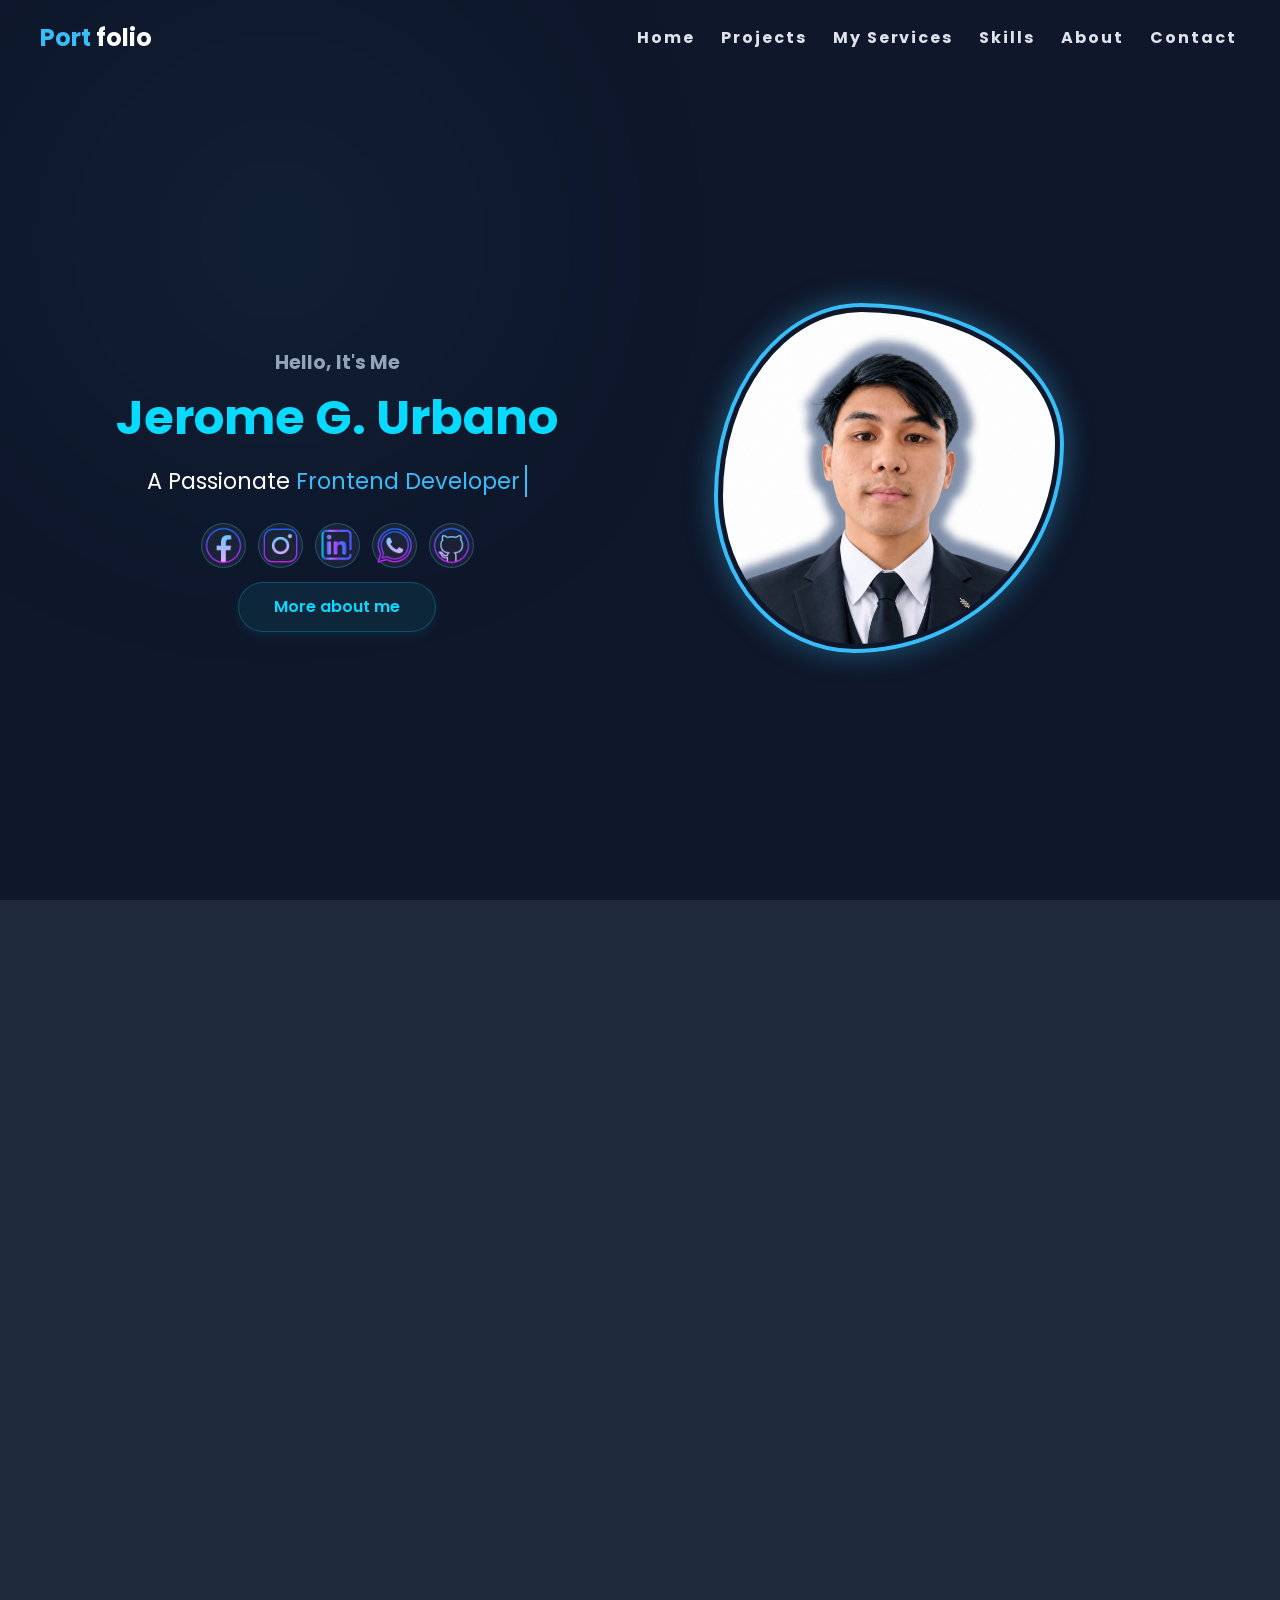
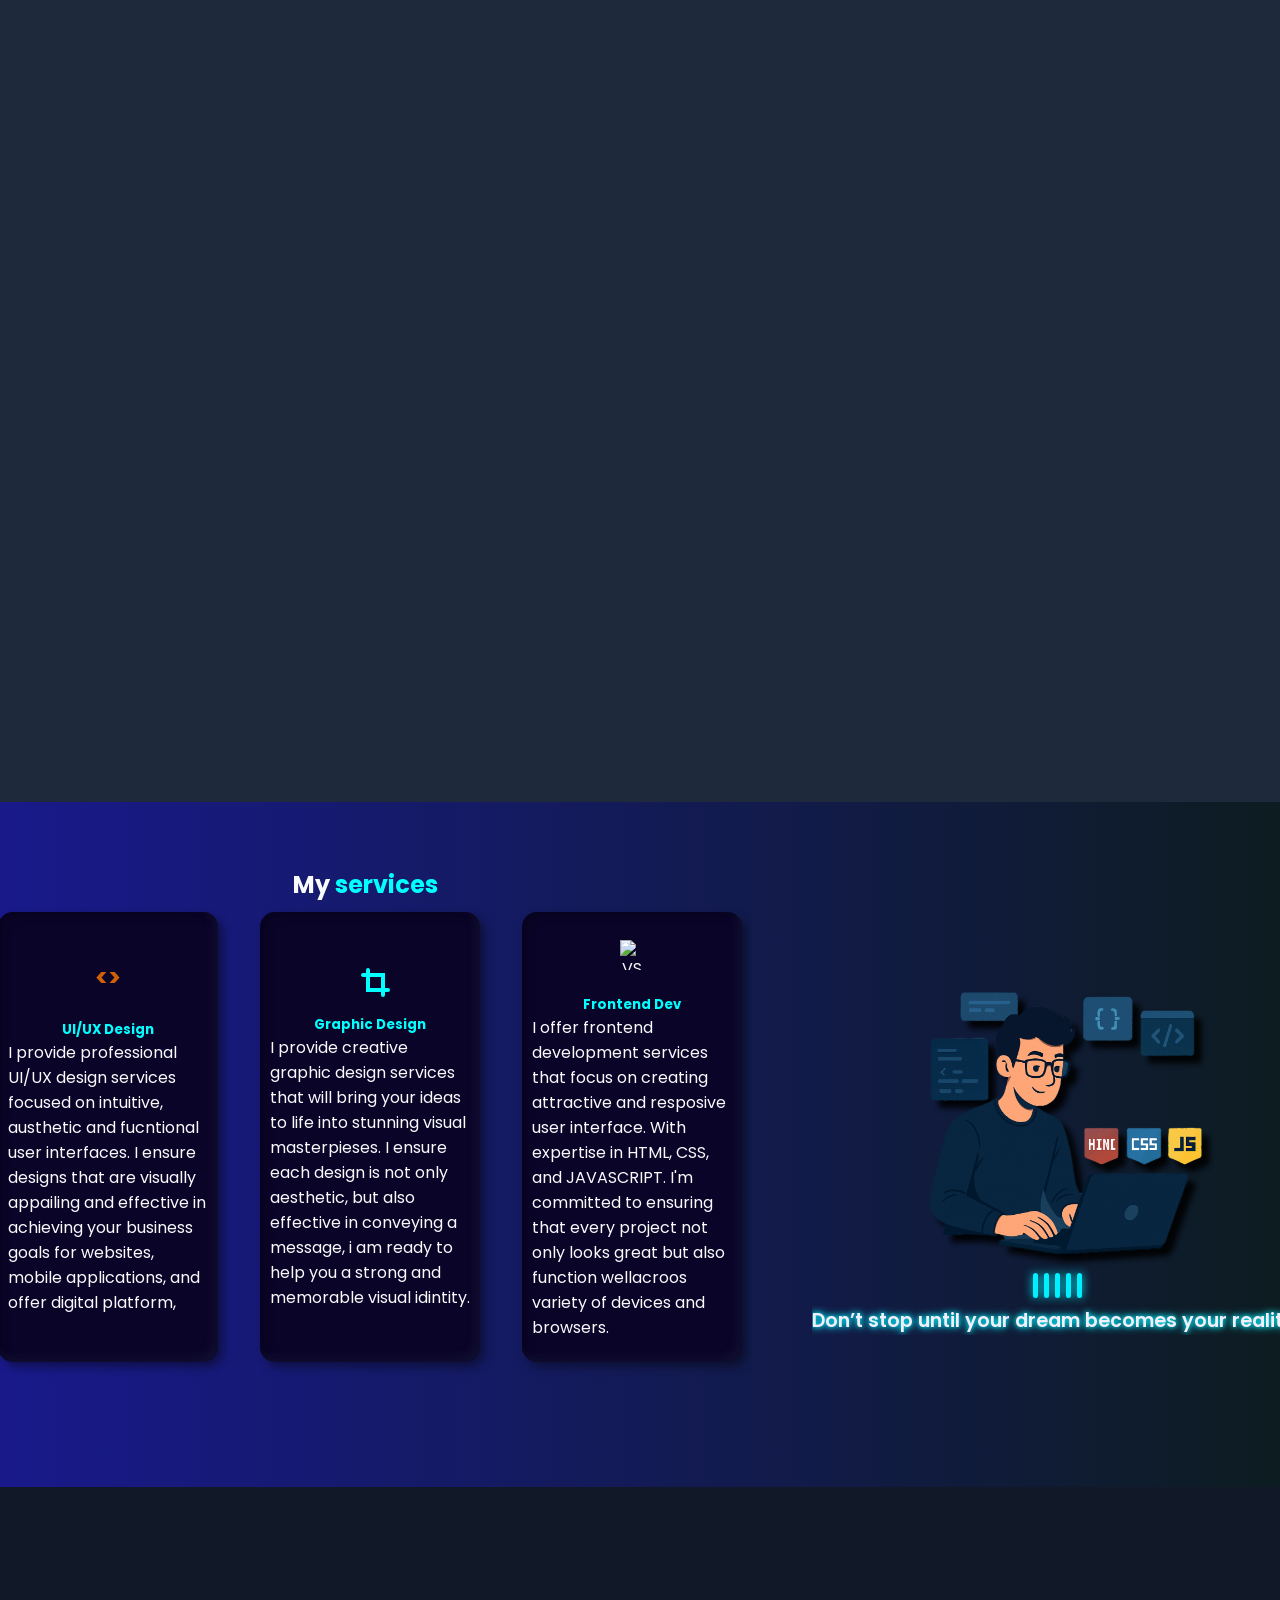
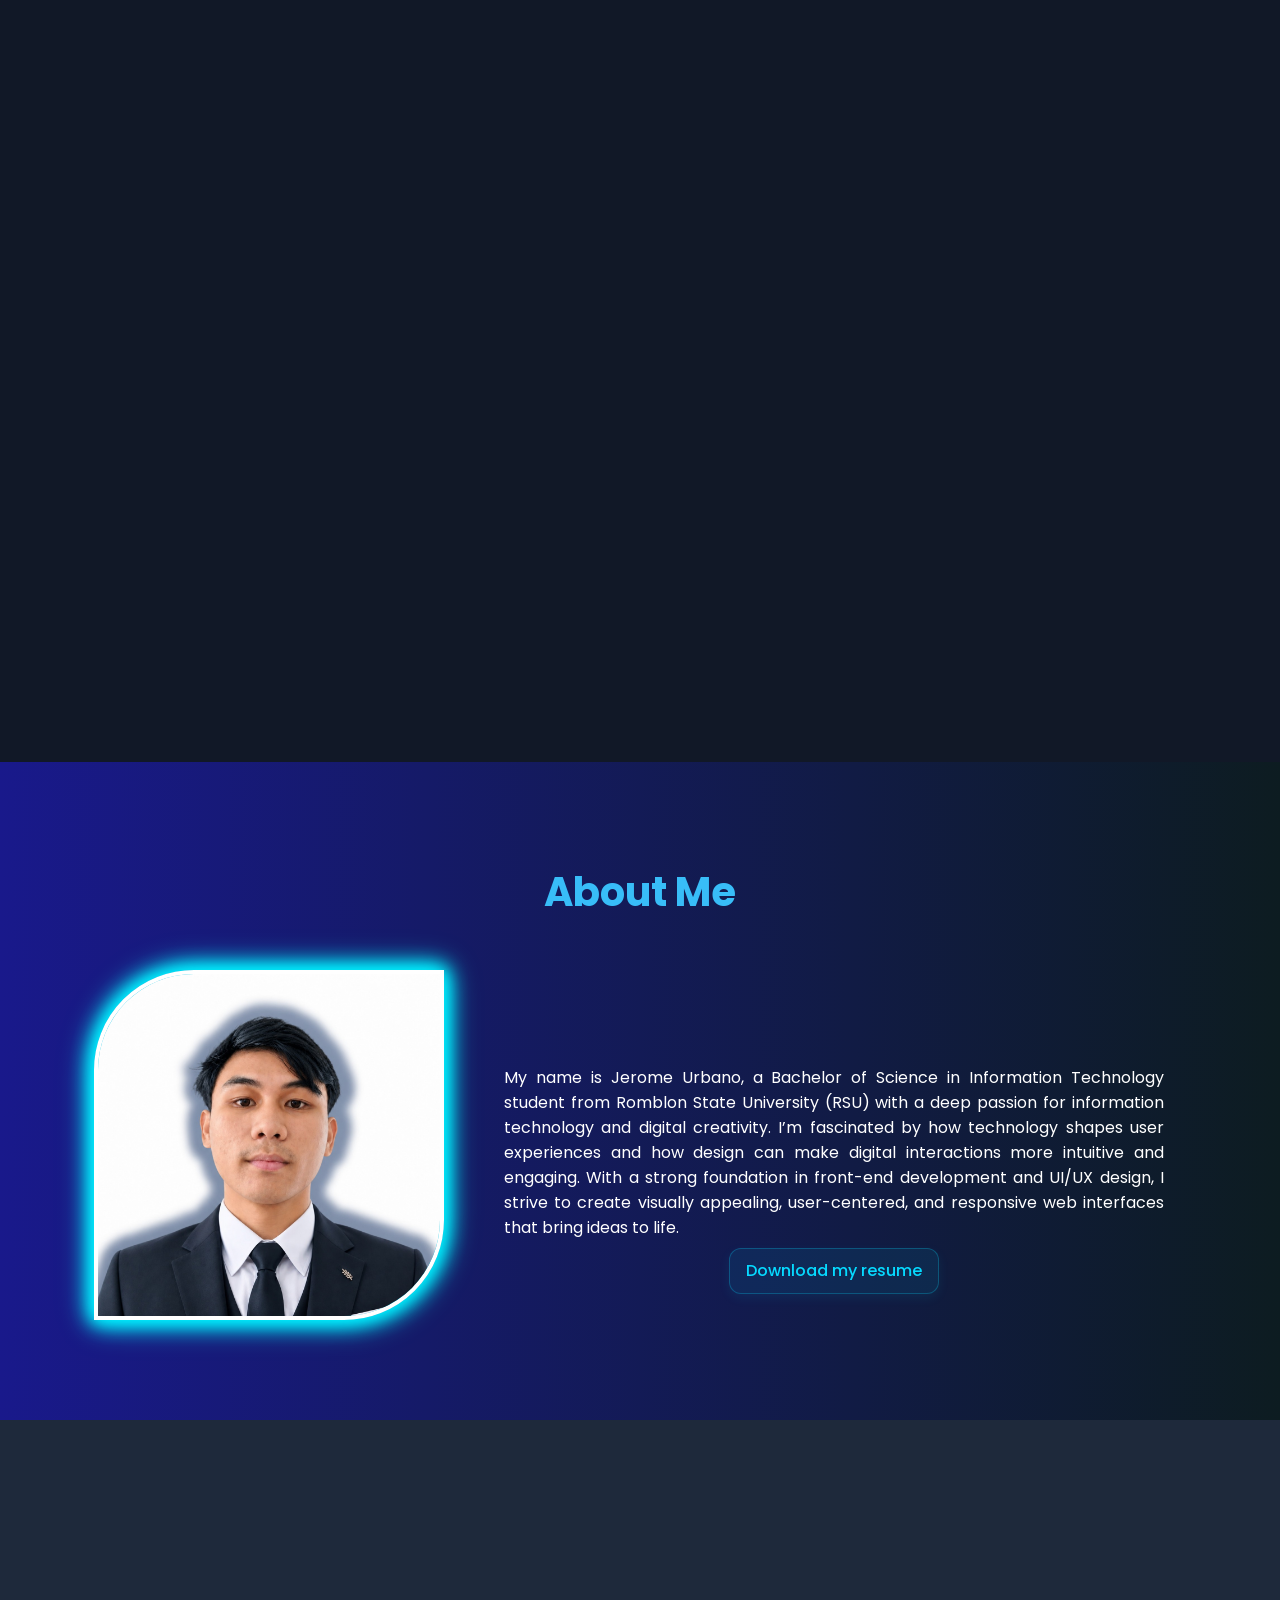
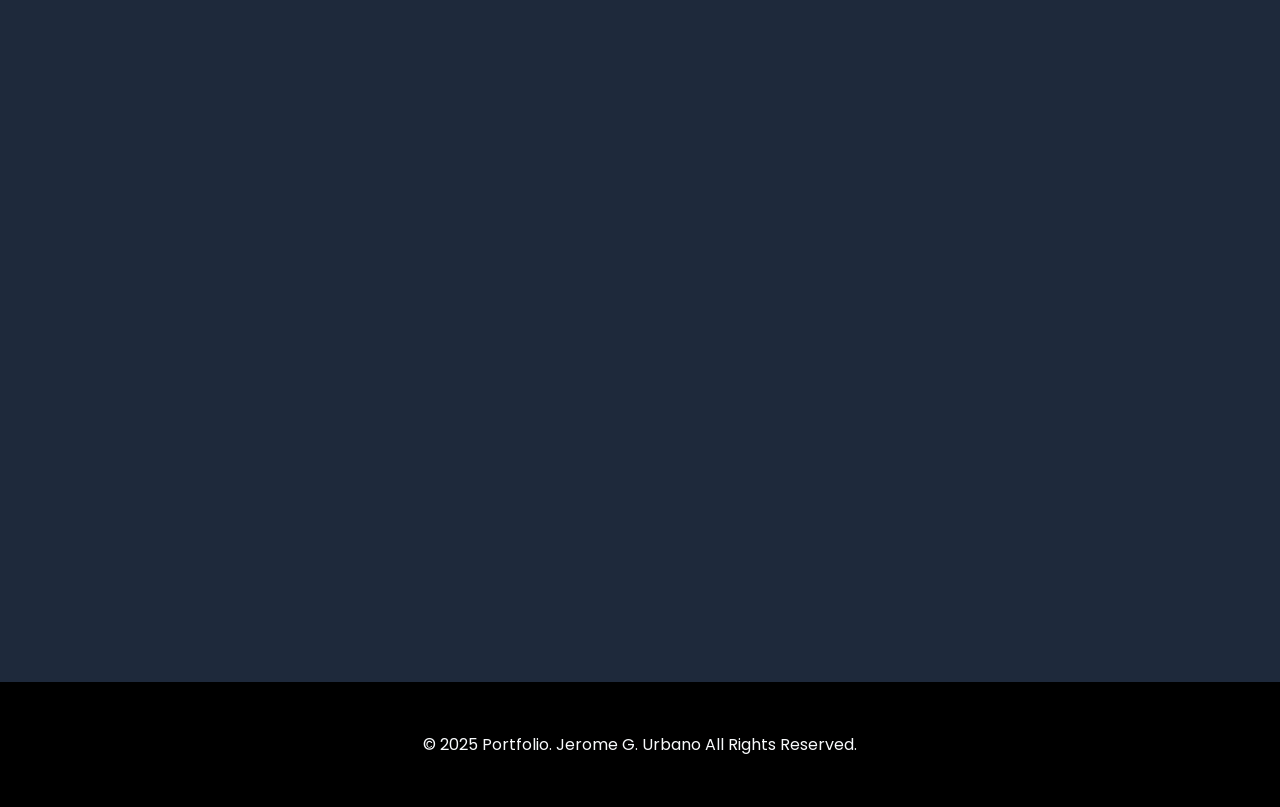
==== index.html @ 698ea6d6 "Initial commit" ====
<!DOCTYPE html>
<html lang="en">
    <head>
        <meta charset="UTF-8">
        <meta name="viewport" content="width=device-width, initial-scale=1.0">
        <meta name="description" content="Jerome's portfolio showcasing projects, skills, and professional work in modern IT and web development.">
        <meta name="title" content="Jerome's Portfolio | Modern IT & Web Development Projects">
        <title>Jerome's Portfolio</title>
        <link rel="icon" type="image/x-icon" href="asset/1.png">
        <link rel="stylesheet" href="https://cdnjs.cloudflare.com/ajax/libs/font-awesome/6.4.0/css/all.min.css">
        <!-- Google Fonts -->
         <script src="https://cdn.jsdelivr.net/npm/@emailjs/browser@4/dist/email.min.js"></script>
        <link href="https://fonts.googleapis.com/css2?family=Poppins:wght@300;400;600;700&display=swap" rel="stylesheet">
        <link rel="stylesheet" href="style.css">
    </head>
    <body>
        <canvas id="bgCanvas"></canvas>
        <header id="header">
            <div class="container">
                <nav>
                    <a href="#home" class="logo">Port
                        <span style="color:#fff;">folio</span>
                    </a>
                    <ul class="nav-links" id="nav-links">
                        <div class="hamburger1" onclick="toggleMenu()">
                            <img id="close" src="asset/undo.png" alt="mennu" width="30px" style="margin-left: 10px; filter: drop-shadow(3px 2px 1px rgb(31, 0, 165));">
                        </div>
                        <li class="navs">
                            <a href="#home" onclick="closeMenu()">Home</a>
                        </li>
                        <li class="navs">
                            <a href="#projects" onclick="closeMenu()">Projects</a>
                        </li>
                        <li class="navs">
                            <a href="#services" onclick="closeMenu()">My Services</a>
                        </li>
                        <li class="navs">
                            <a href="#skills" onclick="closeMenu()">Skills</a>
                        </li>
                        <li class="navs">
                            <a href="#about" onclick="closeMenu()">About</a>
                        </li>
                        <li class="navs">
                            <a href="#contact" onclick="closeMenu()">Contact</a>
                        </li>
                    </ul>
                    <div class="hamburger" onclick="toggleMenu()">
                        <img src="asset/mnu.png" alt="mennu">
                    </div>
                </nav>
            </div>
        </header>
        <!-- Hero Section (Home) -->
        <section id="home">
            <div class="container hero-container">
                <!-- Profile Image visible right away -->
                <div class="hero-content">
                    <img src="asset/1.jpg" alt="" class="picture">
                    <h3>Hello, It's Me</h3>
                    <h1 class="name">Jerome G. Urbano</h1>
                    <h2>A Passionate
                        <span id="typing-text">Frontend Developer</span>
                    </h2>
                    <div class="social-icons">
                        <a href="https://www.facebook.com/share/1AsWhgcpfT/">
                            <img src="asset/fb.png" alt="Facebook">
                        </a>
                        <a href="https://www.instagram.com/jergo.urbano?igsh=YzljYTk1ODg3Zg==">
                            <img src="asset/in.png" alt="Instagram">
                        </a>
                        <a href="https://www.linkedin.com/in/jerome-urbano-4baa51436" target="_blank">
                            <img src="asset/linkedin.png" alt="LinkedIn">
                        </a>
                        <a href="https://wa.me/1234567890">
                            <img src="asset/wat.png" alt="WhatsApp">
                        </a>
                        <a href="https://github.com/jergo1233" target="_blank">
                            <img src="asset/github.png" alt="GitHub">
                        </a>
                    </div>
                    <a href="myinfo.html" target="_blank" class="btn">More about me</a>
                </div>
            </div>
            <div class="container hero-container">
                <img src="asset\1.jpg" alt="My Profile" class="hero-profile-img">
            </div>
        </section>
        <!-- Projects Section -->
        <section id="projects">
            <div class="container reveal">
                <h2 class="section-title">Projects</h2>
                <div class="projects-wrapper">
                   
                    <div class="project-card">
                        <a href="index.html">
                            <img src="asset/portfolio.png" alt="Proj" class="project-img">
                        </a>
                        <div class="project-info">
                            <h3>My Portfolio</h3>
                            <p class="project-desc">Dashboard displaying real-time AI usage statistics.
                                <span class="github-tooltip">
                                    <a href="https://github.com/jergo1233/Jerome-Portfolio" target="_blank" rel="noopener noreferrer">GitHub</a>
                                    </span>
                            </p>
                        </div>
                    </div>
                    <div class="project-card">
                        <a href="https://github.com/jergo1233/Vehicle-registration" target="_blank" title="Standalone System">
                            <img src="asset/adminPage1.png" alt="Proj" class="project-img">
                        </a>
                            <div class="project-info">
                                <h3>Vehicle Registration Record Management System</h3>
                                <p class="project-desc">Dashboard displaying real-time AI usage statistics.
                                    <span class="github-tooltip">
                                    <a href="https://github.com/jergo1233/Vehicle-registration" target="_blank" rel="noopener noreferrer">GitHub</a>
                                    </span>
                                </p>
                            </div>
                    </div>
                   
                    <div class="project-card">
                        <a href="https://randghiefurniture.kesug.com/" target="_blank">
                            <img src="asset/ginsfurniturexcf.png" alt="Proj" class="project-img">
                        </a>
                        <div class="project-info">
                            <h3>R and GHIE Furniture Website</h3>
                            <p class="project-desc">Showcasing all product of G.U. Furniture in Odiongan, Romblon.
                                <span class="github-tooltip">
                                    <a href="https://github.com/jergo1233/GinsFurnitures" target="_blank" rel="noopener noreferrer">GitHub</a>
                                    </span>
                            </p>
                        </div>
                    </div>
                </div>
            </div>
        </section>
        <section id="threeD">
            <div class="container reveal">
                <h2 class="section-title">Personal
                    <span style="color:orange;">3D</span> Modeling Projects
                </h2>
                <p id="textboring">I am a front-end developer focus on building responsive and user-friendly websites using HTML, CSS, and basic JAVASCRIPT. In addition to web development, i  also practice 3D modeling in
                    <span style="color: orange;">Blender</span> to strengthen my visual and creative skills. While my 3D projects are independent works, they demonstrate assets that can be adapted for digital and web use.
                </p>
                <div class="projects-wrapper">
                    <div class="project-card">
                        <a href="laptop.html" target="_blank">
                            <img src="asset/Toshiba Laptop.png" alt="Proj" class="project-img">
                            
                        </a>
                        <div class="project-info">
                                <h3>3D Dynabook</h3>
                                <p>I created and rendered a 3D model of a Dynabook laptop in Blender as a detailed product visualization.</p>
                            </div>
                    </div>
                    <div class="project-card">
                        <a href="tank.html" target="_blank">
                            <img src="asset/final tank.png" alt="Proj" class="project-img">
                        </a>
                        <div class="project-info">
                            <h3>M1 Abrams Blender 3D Model</h3>
                            <p>M1 Abrams 3D model created in Blender featuring detailed armor, realistic proportions, and a military-inspired design.</p>
                        </div>
                    </div>
                    <div class="project-card">
                        <a href="restaurant.html" target="_blank">
                            <img src="asset/pinays restaurant.png" alt="Proj" class="project-img">
                        </a>
                        <div class="project-info">
                            <h3>Pinays Restaurant</h3>
                            <p>3D Interior Restaurant Scene.</p>
                        </div>
                    </div>
                    <div class="project-card">
                        <a href="dreamHouse.html" target="_blank">
                            <img src="asset/final 1.png" alt="Proj" class="project-img">
                        </a>
                        <div class="project-info">
                            <h3>Modern Minimal 3D House Design</h3>
                            <p>A simple modern house created and rendered in Blender with a clean, minimal style.</p>
                        </div>
                    </div>
                    <div class="project-card">
                        <a href="twoStoryHouse.html" target="_blank">
                            <img src="asset/house 1.png" alt="Proj" class="project-img">
                        </a>
                        <div class="project-info">
                            <h3>Modern Two-Storey House Design</h3>
                            <p>A modern two-storey house model created and rendered in Blender with a clean architectural style.</p>
                        </div>
                    </div>
                </div>
            </div>
        </section>
        <section class="section-s" id="services">
            <div class="skill-container">
                <div class="skills-list">
                    <h2 class="skill-title"> My
                        <span style="color: aqua;">services</span>
                    </h2>
                    <div class="projectcons">
                        <div class="item2">
                            <h1 style="color:rgb(207, 96, 5)" align="center">&lt;&gt;</h1>
                            <div id="ui">
                                <br>
                                <h5 style="color:aqua">UI/UX Design</h5>
                                <p>I provide professional UI/UX design services focused on intuitive, austhetic and fucntional user interfaces. I ensure designs that are visually appailing and effective in achieving your business goals for websites, mobile applications, and offer digital platform,</p>
                            </div>
                        </div>
                        <div class="item2">
                            <div id="ui1" align="center">
                                <img
                                    src="data:image/svg+xml;utf8,
                      <svg xmlns='http://www.w3.org/2000/svg' viewBox='0 0 100 100' width='50' height='50'>
                        <g fill='none' stroke='%2300FFFF' stroke-width='8' stroke-linecap='round'>
                          <path d='M10,20 L50,20 L50,60'/>
                          <path d=' L50,80 L50,40'/>
                          <path d='M20,10 L20,50 L60,50'/>
                          <path d=' L80,50 L40,50'/>
                        </g>
                      </svg>"
                                    alt="Crop Icon Crossing"
                                    width="50"
                                    height="50"
                                >
                                <h5 style="color:aqua">Graphic Design</h5>
                                <p>I provide  creative graphic design services that will bring your ideas to life into stunning visual masterpieses. I ensure each design is not only aesthetic, but also effective in conveying a message, i am ready to help you  a strong and memorable visual idintity.</p>
                            </div>
                        </div>
                        <div class="item2">
                            <div id="ui2" align="center">
                                <br>
                                <img class="vs"
                                    src="https://upload.wikimedia.org/wikipedia/commons/9/9a/Visual_Studio_Code_1.35_icon.svg"
                                    alt="VS Code Icon"
                                    width="25"
                                    height="30"
                                >
                                <br>
                                <h5 style="color:aqua">Frontend Dev</h5>
                                <p>I offer frontend development services that focus on creating attractive and resposive user interface. With expertise in HTML, CSS, and JAVASCRIPT. I'm committed to ensuring that every project not only looks great but also function wellacroos variety of devices and browsers.</p>
                            </div>
                        </div>
                    </div>
                </div>
                <div class="skills-quote">
                    <img src="asset/hi.png" alt="Illustration" class="hi-image">
                    <div class="logo-container">
                        <div class="lines">
                            <div class="line"></div>
                            <div class="line"></div>
                            <div class="line"></div>
                            <div class="line"></div>
                            <div class="line"></div>
                        </div>
                        <div class="logo-text">Don’t stop until your dream becomes your reality.</div>
                    </div>
                </div>
            </div>
        </section>
        <!-- Skills Section -->
        <section id="skills">
            <div class="container reveal">
                <h2 class="section-title">Technical Skills</h2>
                <p class="skillsStatement">I specialize in front-end web development. creating responsive and visualy engaging websites using HTML, CSS, Taiwind CSS, JavaScript and react. Whith Cise for fast builds and Git for version controll. I deliver everything from static sites to single-page applications focused on performance, accessibility, and greate user experience.</p>
                <div class="skills-grid">
                    <div class="skill-item">
                        <img src="https://cdn.jsdelivr.net/gh/devicons/devicon/icons/html5/html5-original.svg" alt="HTML">HTML
                    </div>
                    <div class="skill-item">
                        <img src="https://cdn.jsdelivr.net/gh/devicons/devicon/icons/css3/css3-original.svg" alt="CSS">CSS
                    </div>
                    <div class="skill-item">
                        <img src="https://cdn.jsdelivr.net/gh/devicons/devicon/icons/javascript/javascript-original.svg" alt="JavaScript">JavaScript
                    </div>
                    <div class="skill-item">
                        <img src="https://getbootstrap.com/docs/5.3/assets/brand/bootstrap-logo-shadow.png" alt="Bootstrap">Bootstrap
                    </div>
                    <div class="skill-item">
                        <img src="https://cdn.jsdelivr.net/gh/devicons/devicon/icons/figma/figma-original.svg" alt="Figma">Figma
                    </div>
                    <div class="skill-item">
                        <img src="https://cdn.jsdelivr.net/gh/devicons/devicon/icons/git/git-original.svg" alt="Git">Git
                    </div>
                </div>
            </div>
            <br>
            <br>
            <div class="container reveal">
                <h2 class="section-title">Others</h2>
                <div class="skills-grid">
                    <div class="skill-item">
                        <img src="https://cdn.jsdelivr.net/gh/devicons/devicon/icons/java/java-original.svg" alt="Java">Java
                    </div>
                    <div class="skill-item">
                        <img src="https://cdn.jsdelivr.net/gh/devicons/devicon/icons/mysql/mysql-original.svg" alt="MySQL">SQL
                    </div>
                    <div class="skill-item">
                        <img src="https://cdn.jsdelivr.net/gh/devicons/devicon/icons/photoshop/photoshop-line.svg" alt="Photoshop">Photoshop
                    </div>
                    <div class="skill-item">
                        <img src="https://cdn.jsdelivr.net/gh/devicons/devicon/icons/cplusplus/cplusplus-original.svg" alt="C++">C++
                    </div>
                    <div class="skill-item">
                        <img src="https://cdn.jsdelivr.net/gh/devicons/devicon/icons/blender/blender-original.svg" alt="Blender">Blender
                    </div>
                    <div class="skill-item">
                        <img src="https://cdn.jsdelivr.net/npm/simple-icons@v11/icons/microsoftexcel.svg" alt="MS Excel" style="filter: invert(26%) sepia(89%) saturate(1589%) hue-rotate(89deg) brightness(95%) contrast(85%);">MsExcel
                    </div>
                    <div class="skill-item">
                        <img src="https://cdn.jsdelivr.net/npm/simple-icons@v11/icons/microsoftword.svg" alt="MS Word" style="filter: invert(18%) sepia(89%) saturate(3802%) hue-rotate(199deg) brightness(92%) contrast(90%);">MsWord
                    </div>
                    <div class="skill-item">
                        <img src="https://www.php.net/images/logos/php-logo.svg" alt="PHP Logo">PHP
                    </div>
                    <div class="skill-item">
                        <img src="https://cdn.jsdelivr.net/gh/devicons/devicon/icons/dart/dart-original.svg" alt="Dart Logo">Dart
                    </div>
                    <div class="skill-item">
                        <img src="https://cdn.jsdelivr.net/gh/devicons/devicon/icons/flutter/flutter-original.svg" alt="Flutter Logo">Flutter
                    </div>
                </div>
            </div>
        </section>
        <!-- About Section -->
        <section id="about" class="section">
            <div class="aboutme-content">
                <h2 class="section-title text-center">About Me</h2>
                <div class="about-flex">
                    <div class="profile-pic-container">
                        <img class="profile" src="asset/1.jpg" alt="Jerome's Profile Picture">
                    </div>
                    <div class="text-info-about">
                        <br>
                        <br>
                        <br>
                        <p>My name is Jerome Urbano, a Bachelor of Science in Information Technology student from Romblon State University (RSU) with a deep passion for information technology and digital creativity. I’m fascinated by how technology shapes user experiences and how design can make digital interactions more intuitive and engaging. With a strong foundation in front-end development and UI/UX design, I strive to create visually appealing, user-centered, and responsive web interfaces that bring ideas to life.</p>
                        <div class="more">
                            <center>
                                <a href="Jerome Urbano.pdf"  target="_blank" class="more-about-me-btn">Download my resume</a>
                            </center>
                        </div>
                    </div>
                </div>
            </div>
        </section>
        <!-- Contact Section -->
        <section id="contact">
            <div class="container reveal">
                <h2 class="section-title">Get In Touch</h2>
                <p class="contact-info">I'm glad you visit my personal portfolio! I would genuinely love to hear from you if you have any questions, suggestions, or simply want to talk about a possible collaboration. My email is always open, whether it's a business opportunity or something creative. Don't hesitate to message me; sometimes a straightforward discussion is the first step toward the best things. Together, let's create something fantastic.</p>
                <div class="more">
                    <center>
                        <h2 class="more-about-me-btn2">Contact Me</h2>
                    </center>
                </div>
                <div class="contact-info">
                    <p>
                        <img src="asset/2.png" alt="Email Icon" class="contact-icon">
                        <a href="mailto:jeromeurbano41@gmail.com">jeromeurbano41@gmail.com</a>
                    </p>
                    <p>
                        <img src="asset/3.png" alt="Phone Icon" class="contact-icon"> +63 956-027-3149
                    </p>
                    <p>
                        <img src="asset/4.png" alt="Messenger Icon" class="contact-icon">
                        <a href="https://m.me/jerome.urbano.140?source=qr_link_share">Jerome Urbano</a>
                    </p>
                </div>
                <div class="contact-form">
        <div class="form-group">
        <input type="text" id="cName" placeholder="Name" required>
            </div>
            <div class="form-group">
            <textarea id="cMsg" placeholder="Message or rough notes..." required></textarea>
             </div>
             <!-- Anti-spam Honeypot (Nakatago sa mga totoong tao) -->
<input type="checkbox" id="botCheck" style="display: none;" tabindex="-1" autocomplete="off">
             <button id="sendBtn" class="btn" type="button" style="width:100%;">Send</button>
            </div>
               
            </div>
        </section>
        <footer>
            <p>&copy; 2025 Portfolio. Jerome G. Urbano All Rights Reserved.</p>
        </footer>
        <div class="back-to-top" onclick="swipeUp();">
            <img src="asset/1.1.png" alt="1.1image" id="up">
        </div>
        <script src="script.js"></script>
        <script src="popuptext.js"></script>
    </body>
</html>
---- style.css ----
/* --- CSS VARIABLES & RESET --- */
:root {
  --bg-color-1: #0f172a;
  --bg-color-2: #1e293b;
  --bg-color-3: #111827;
  --accent-color: #38bdf8;
  --accent-hover: #0ea5e9;
  --ai-accent: #a855f7;
  --text-primary: #f8fafc;
  --text-secondary: #94a3b8;
  --card-bg: #334155;
  --transition: all 0.3s ease;
}
.picture {
  display: none;
}

* {
  margin: 0;
  padding: 0;
  box-sizing: border-box;
  font-family: "Poppins", sans-serif;
  scroll-behavior: smooth;
}

/* body {
            background-color: var(--bg-color-1);
            color: var(--text-primary);
            overflow-x: hidden;
        } */
body {
  margin: 0;
  background-color: var(--bg-color-1);
  color: var(--text-primary);
  overflow-x: hidden;
  position: relative;
}

/* I-style ang paragraph upang maging relative parent ng popup */
.project-desc {
    position: relative;
    cursor: pointer;
    display: inline-block;
}

/* Tooltip container (nakatago default) */
.github-tooltip {
    display: none;
    position: absolute;
    bottom: 125%; /* Lalabas sa itaas ng paragraph */
    left: 50%;
    transform: translateX(-50%);
    background-color: #24292e; /* GitHub dark theme color */
    padding: 6px 12px;
    border-radius: 6px;
    box-shadow: 0 4px 10px rgba(0, 0, 0, 0.2);
    z-index: 10;
    white-space: nowrap;
}

/* Arrow indicator sa ibaba ng popup */
.github-tooltip::after {
    content: "";
    position: absolute;
    top: 100%;
    left: 50%;
    margin-left: -5px;
    border-width: 5px;
    border-style: solid;
    border-color: #24292e transparent transparent transparent;
}

/* Link inside the popup */
.github-tooltip a {
    color: #ffffff;
    text-decoration: none;
    font-weight: bold;
    font-size: 0.85rem;
}

.github-tooltip a:hover {
    color: #ffff00;
    font-size: 0.95rem;
    text-shadow: 0 0 10px #ffff00, 0 0 20px #ff00ff;
    transform: scale(1.15);
    letter-spacing: 2px;
    font-weight: 900;
    transition: all 0.3s ease-in-out;
}

/* Class na ito-toggle ng JavaScript para ipakita ang popup */
.github-tooltip.show {
    display: block;
}
/* CYBER NEON BACKGROUND CANVAS */
#bgCanvas {
  position: fixed;
  top: 0;
  left: 0;

  width: 100%;
  height: 100%;

  z-index: 0;
  pointer-events: none;
}
a {
  text-decoration: none;
  color: inherit;
}
ul {
  list-style: none;
}
img {
  max-width: 100%;
  display: block;
}

/* --- UTILITY CLASSES --- */
.container {
  max-width: 1200px;
  margin: 0 auto;
  padding: 0 20px;
}

.section-title {
  font-size: 2.5rem;
  text-align: center;
  margin-bottom: 3rem;
  color: var(--accent-color);
  position: relative;
  display: inline-block;
  left: 50%;
  transform: translateX(-50%);
}

.btn {
  display: inline-block;
  padding: 12px 35px;
  background: rgba(6, 218, 255, 0.08);
  color: rgb(6, 218, 255);
  border-radius: 30px;
  font-weight: 600;
  transition: var(--transition);
  border: 1px solid rgba(6, 218, 255, 0.25);
  cursor: pointer;
  margin-top: 8px;
  text-underline-offset: 3px;
  line-height: 1.5;
  transition: color 0.2s ease, background 0.2s ease, border-color 0.2s ease, opacity 0.2s ease, transform 0.2s ease;
  box-shadow: 0 4px 12px rgba(6, 218, 255, 0.08);
}





.btn:hover {
  color: rgb(0, 255, 230);
  background: rgba(0, 255, 230, 0.08);
  border-color: rgba(0, 255, 230, 0.3);
  opacity: 0.9;
  transform: translateY(-1px);
}

/* --- HEADER & NAVIGATION --- */
header {
  position: fixed;
  top: 0;
  width: 100%;
  padding: 20px 0;
  z-index: 1000;
  transition: var(--transition);
}

header .container {
  max-width: 100%;
  padding-left: 5;
  padding-right: 5;
}

header.sticky {
  background: rgba(15, 23, 42, 0.95);
  backdrop-filter: blur(10px);
  box-shadow: 0 5px 15px rgba(0, 0, 0, 0.3);
  padding: 15px 0;
}

nav {
  display: flex;
  justify-content: space-between;
  align-items: center;
  padding: 0 20px;
}

.logo {
  font-size: 1.5rem;
  font-weight: 700;
  color: var(--accent-color);
}

.nav-links {
  display: flex;
  gap: 20px;
}

.nav-links a {
  position: relative;
  color: rgba(226, 232, 240, 0.979);
  font-weight: 700;
  letter-spacing: 0.12em;
  padding: 0.5rem 0.2rem;
  transition: color 0.25s ease, text-shadow 0.25s ease, transform 0.25s ease;
}

.nav-links a::after {
  content: "";
  position: absolute;
  left: 0;
  bottom: -6px;
  width: 100%;
  height: 2px;
  background: linear-gradient(90deg, var(--accent-color), #8b5cf6, #f472b6);
  transform: scaleX(0);
  transform-origin: center;
  transition: transform 0.3s ease;
  box-shadow: 0 0 10px rgba(96, 165, 250, 0.9);
}

.nav-links a:hover,
.nav-links a.active {
  color: #1c60e0;
  text-shadow: 0 0 18px rgba(96, 165, 250, 0.8), 0 0 24px rgba(168, 85, 247, 0.7);
  transform: translateY(-1px);
}



.nav-links a:hover::after,
.nav-links a.active::after {
  transform: scaleX(1);
}
.hamburger1 {
  display: none;
  font-size: 1.5rem;
  cursor: pointer;  
  width: 25px;
  height: 25px;
  
}
.hamburger {
  display: none;
  font-size: 1.5rem;
  cursor: pointer;  
  width: 25px;
  height: 25px;
}
.hamburger, img{
  margin-left:26px;
}



/* --- HERO SECTION (HOME) --- */
#home {
  min-height: 100vh;
  display: flex;
  align-items: center;
  justify-content: center;
  /* background: radial-gradient(circle at center, #1e293b 0%, #0f172a 100%); */
  padding-top: 80px;
  position: relative;
  overflow: hidden;
  gap: 30px;
}

/* Animated background elements */
#home::before {
  content: "";
  position: absolute;
  width: 300px;
  height: 300px;
  background: var(--accent-color);
  filter: blur(150px);
  opacity: 0.15;
  top: 10%;
  left: 10%;
  border-radius: 50%;
  animation: move 10s infinite alternate;
}

@keyframes move {
  from {
    transform: translate(0, 0);
  }
  to {
    transform: translate(100px, 100px);
  }
}

.hero-container {
  display: flex;
  flex-direction: column;
  align-items: center;
  text-align: center;
  z-index: 2;
  margin: 30px;
  gap: 80px;
}

/* .hero-profile-img {
            width: 350px;
            height: 350px;
            border-radius: 50%;
            border: 4px solid var(--accent-color);
            padding: 5px;
            margin-right: 100px;
            margin-bottom: 25px;
            box-shadow: 0 0 30px rgba(56, 189, 248, 0.4);
            object-fit: cover;
            animation: zoomIn 1s ease-out;
        } */

.hero-profile-img {
  width: 350px;
  height: 350px;
  object-fit: cover;

  border: 4px solid var(--accent-color);
  padding: 5px;
  margin-right: 100px;
  margin-bottom: 25px;

  box-shadow: 0 0 30px rgba(56, 189, 248, 0.4);

  /* IMPORTANT: hindi na perfect circle */
  border-radius: 42% 58% 60% 40% / 55% 40% 60% 45%;

  animation: waveShape 6s ease-in-out infinite;
}

@keyframes waveShape {
  0% {
    border-radius: 42% 58% 60% 40% / 55% 40% 60% 45%;
  }
  50% {
    border-radius: 60% 40% 45% 55% / 40% 60% 40% 60%;
  }
  100% {
    border-radius: 42% 58% 60% 40% / 55% 40% 60% 45%;
  }
}

.hero-content h3 {
  font-size: 1.2rem;
  color: var(--text-secondary);
  margin-bottom: 5px;
}

.hero-content h1 {
  font-size: 3rem;
  margin-bottom: 10px;
}
.name {
  color: rgb(6, 218, 255);
}

.hero-content h2 {
  font-size: 1.4rem;
  color: #fff;
  margin-bottom: 25px;
  font-weight: 400;
}

.hero-content h2 span {
  color: var(--accent-color);
  border-right: 2px solid var(--accent-color);
  padding-right: 5px;
  animation: blink 0.7s infinite;
}

@keyframes blink {
  50% {
    border-color: transparent;
  }
}

.social-icons img{
  margin: 25px 0 25px 0;
}

.social-icons a {
  display: inline-flex;
  justify-content: center;
  align-items: center;
  width: 45px;
  height: 45px;
  background: rgba(255, 255, 255, 0.05);
  border: 1px solid rgba(56, 189, 248, 0.3);
  border-radius: 50%;
  color: var(--accent-color);
  margin: 0 4px;
  font-size: 1.2rem;
  transition: var(--transition);
}

.social-icons a:hover {
  background: var(--accent-color);
  color: var(--bg-color-1);
  transform: translateY(-5px);
  box-shadow: 0 5px 15px var(--accent-color);
}

/* --- PROJECTS SECTION --- */
#projects {
  padding: 110px 0;
  background-color: var(--bg-color-2);
}
#textboring {
  font-family: "Segoe UI", Tahoma, Geneva, Verdana, sans-serif;
}
#threeD {
  padding: 50px 0;
  background-color: var(--bg-color-2);
}

.projects-wrapper {
  display: flex;
  overflow-x: auto;
  gap: 25px;
  padding: 20px 0;
  scrollbar-width: thin;
  scrollbar-color: var(--accent-color) transparent;
}

.project-card {
  min-width: 320px;
  background: var(--bg-color-1);
  border-radius: 15px;
  overflow: hidden;
  transition: var(--transition);
  border: 1px solid rgba(255, 255, 255, 0.05);
}

.project-card:hover {
  transform: scale(1.02);
  border-color: var(--accent-color);
}

.project-img {
  display: block;
  height: 250px;
  width: 100%;
  object-fit: cover;
  margin: 0;
  border-radius: 15px 15px 0 0;
}

.project-info {
  padding: 20px;
}

.vs{
  margin-left: 0px;
  margin-top: -20px;
}

.item2:nth-child(1),
.item2:nth-child(2),
.item2:nth-child(3) {
  border-radius: 15px;
  width: 220px;
  height: 450px;

  background-color: rgb(10, 4, 40);
  padding-left: -100px;
  margin-left: 10px;
  align-items: center;
  align-content: center;
  position: relative;
  box-shadow:
    inset 5px 5px 10px rgba(0, 0, 0, 0.2),
    inset -5px -5px 10px rgba(45, 62, 85, 0.2),
    5px 5px 10px rgba(0, 0, 0, 0.4);
  transition: all 0.3s cubic-bezier(0.25, 0.8, 0.25, 1);
  cursor: pointer;
  padding: 10px;
}
.item2:nth-child(1):hover,
.item2:nth-child(2):hover,
.item2:nth-child(3):hover {
  width: 221px;
  transform: scale(1.05);
  text-align: center;
  padding: 10px;
}
.projectcons {
  gap: 10px;
}

.section-s {
  padding: 65px;
  background: linear-gradient(to right, rgb(25, 25, 139), rgb(13, 28, 33));
}

.skill-container {
  display: flex;
  justify-content: center;
  align-items: center;
}
.skills-list {
  flex: 1 1 350px;
  text-align: center;
}

.skill-title {
  align-content: center;
  justify-content: center;
  text-align: center;
}

/* -------------------------------
             Skills Quote Animation
          ------------------------------- */

.skills-quote {
  display: flex;
  flex-direction: column;
  align-items: center;
  justify-content: center;
  margin-top: 20px;
  text-align: center;
  padding-left: 60px;
}

.lines {
  display: flex;
  justify-content: center;
  align-items: center;
  gap: 6px;
  margin-bottom: 8px;
}

/* --- Line Animation: Glowing Wave Effect --- */
.line {
  width: 5px;
  height: 25px;
  background-color: #00f0ff;
  border-radius: 3px;
  animation: waveGlow 1.2s ease-in-out infinite;
  box-shadow: 0 0 10px #00f0ff;
}

.line:nth-child(1) {
  animation-delay: 0s;
}
.line:nth-child(2) {
  animation-delay: 0.1s;
}
.line:nth-child(3) {
  animation-delay: 0.2s;
}
.line:nth-child(4) {
  animation-delay: 0.3s;
}
.line:nth-child(5) {
  animation-delay: 0.4s;
}

@keyframes waveGlow {
  0%,
  100% {
    transform: translateY(0);
    box-shadow:
      0 0 8px #00f0ff,
      0 0 15px #00f0ff;
    opacity: 0.9;
  }
  50% {
    transform: translateY(-12px);
    box-shadow:
      0 0 20px #00f0ff,
      0 0 30px #00f0ff;
    opacity: 1;
  }
}
@keyframes fadeLeft {
  from {
    opacity: 0;
    transform: translateX(-50px);
  }
  to {
    opacity: 1;
    transform: translateX(0);
  }
}

@keyframes pulse-border {
  0%,
  100% {
    box-shadow:
      0 0 15px #00f0ff,
      0 0 25px #00f0ff;
  }
  50% {
    box-shadow:
      0 0 25px #0077ff,
      0 0 35px #0077ff;
  }
}

@keyframes typing {
  from {
    width: 0;
  }
  to {
    width: 100%;
  }
}

@keyframes blink {
  50% {
    border-color: transparent;
  }
}

/* --- Quote Text Animation (Fade + Typewriter Combo) --- */
.logo-text {
  font-size: 1.2em;
  font-weight: 600;
  color: #f2effa;
  border-right: 2px solid rgba(255, 255, 255, 0.75);
  white-space: nowrap;
  overflow: hidden;
  width: 0;
  animation:
    typing 4s steps(50, end) forwards,
    blink 0.75s step-end infinite;
  text-shadow:
    0 0 5px #00f0ff,
    0 0 10px #00f0ff;
}

@keyframes typing {
  from {
    width: 0;
    opacity: 0;
  }
  to {
    width: 100%;
    opacity: 1;
  }
}

@keyframes blink {
  50% {
    border-color: transparent;
  }
}
.hi-image {
  width: 100%;
  max-width: 300px;
  height: auto;
}

.section {
  align-content: center;
}

.projectcons {
  display: flex;
  gap: 20px;
  flex-direction: row;
  flex-wrap: nowrap;
  justify-content: center;
  padding-top: 50px;
  padding: 10px;
  padding-bottom: 60px;
  gap: 2rem;
  overflow-x: auto;
  scroll-behavior: smooth;
  -ms-overflow-style: none;
}

.item2 p {
  text-align: start;
}

/* --- SKILLS SECTION --- */
  #skills {
    padding: 100px 0;
    background-color: var(--bg-color-3);
  }

  .skillsStatement {
    margin-bottom: 30px;
    text-align: justify;
  }

  .skills-grid {
    display: grid;
    /* ensure columns have equal space, centered, with gaps */
    grid-template-columns: repeat(auto-fit, minmax(120px, 1fr));
    column-gap: 1rem;
    row-gap: 1rem;
    gap: 1rem;
    justify-content: center; /* centers the whole grid */
    justify-items: center;   /* centers items in each cell */
    align-items: center;
    width: 100%;
    max-width: 900px;
    margin: 0 auto; /* keep grid centered in container */
    padding: 0 12px;
  }
  

  .skill-item {
    background: var(--bg-color-2);
    padding: 15px;
    border-radius: 12px;
    text-align: center;
    max-width: 180px;
    width: 90px;
    font-size: 0.75rem;
    transition: var(--transition);
  }
  .skill-item img {
    width: 40px;
    height: 40px;
    display: block;
    margin: 0 auto 8px;
  }

  .skill-item:hover {
    background: var(--accent-color);
    color: var(--bg-color-1);
  }

  .skill-item i {
    font-size: 2rem;
    margin-bottom: 8px;
  }

/* --- ABOUT SECTION --- */
#about {
  padding: 100px 0;
  background: linear-gradient(to right, rgb(25, 25, 139), rgb(13, 28, 33));
}

.profile {
  width: 350px;
  height: 350px;
  border: 4px solid white;
  object-fit: cover;
  border-radius: 100px 0px 100px 0px;
  filter: drop-shadow(0 0 10px #00f0ff);
  box-shadow:
    0 0 15px #00f0ff,
    0 0 25px #00f0ff;
  transition: transform 0.3s ease;
  align-items: center;
}

.profile:hover {
  transform: scale(1.05);
}
.about-flex {
  display: flex;
  justify-content: center;

  gap: 40px;
  flex-wrap: wrap;
  text-decoration: none;
  margin-right: 28px;
}
.more h2 {
  text-decoration: none;
}

.text-info-about {
  flex: 1 1 500px;
  max-width: 700px;
  padding: 20px;
  text-align: justify;
  text-decoration: none;
  color: white;
}
.more-about-me-btn {
  display: inline-block;
  background: rgba(6, 218, 255, 0.08);
  color: rgb(6, 218, 255);
  border: 1px solid rgba(6, 218, 255, 0.25);
  border-radius: 12px;
  padding: 10px 16px;
  margin-top: 8px;
  transition: color 0.2s ease, background 0.2s ease, border-color 0.2s ease, opacity 0.2s ease, transform 0.2s ease;
  font-weight: 500;
  text-underline-offset: 3px;
  line-height: 1.5;
  cursor: pointer;
  box-shadow: 0 4px 12px rgba(6, 218, 255, 0.08);
}

.more-about-me-btn:hover {
  color: rgb(0, 255, 230);
  background: rgba(0, 255, 230, 0.08);
  border-color: rgba(0, 255, 230, 0.3);
  opacity: 0.9;
  transform: translateY(-1px);
}





.contact-info p {
  margin: 10px 0;
  display: flex;
  justify-content: start;
  align-items: center;
  gap: 10px;
  flex-wrap: wrap;
}

.contact-icon {
  width: 25px;
  height: 25px;
}

/* --- CONTACT --- */
#contact {
  padding: 100px 0;
  background: var(--bg-color-2);
}
.contact-form {
  background: var(--bg-color-1);
  padding: 30px;
  border-radius: 15px;
}
.form-group {
  margin-bottom: 15px;
  position: relative;
}
.form-group input,
.form-group textarea {
  width: 100%;
  padding: 12px;
  border-radius: 8px;
  background: #1e293b;
  color: #fff;
  border: none;
  box-sizing: border-box;
  line-height: 1.5;
}

.form-group textarea {
  min-height: 120px;
  resize: none;
  display: block;
  white-space: nowrap;
  overflow: hidden;
  overflow-wrap: break-word;
  overflow-y: hidden;
  word-break: break-word;
}

.form-group textarea:focus,
.form-group input:focus {
  outline: 2px solid rgba(96, 165, 250, 0.7);
  outline-offset: 2px;
}
.magic-btn {
  position: absolute;
  top: 10px;
  right: 10px;
  background: var(--ai-accent);
  border: none;
  color: #fff;
  padding: 5px 10px;
  border-radius: 5px;
  cursor: pointer;
  font-size: 0.75rem;
}

/* --- FOOTER --- */
footer {
  padding: 50px 0;
  text-align: center;
  background: #000;
}
.back-to-top {
  position: fixed;
  bottom: 20px;
  right: 20px;
  width: 40px;
  height: 40px;
  border-radius: 50%;
  display: none;
  align-items: center;
  justify-content: center;
  cursor: pointer;
  z-index: 100;
  filter: drop-shadow(3px 2px 1px black);

}

/* --- ANIMATIONS --- */
.reveal {
  opacity: 0;
  transform: translateY(30px);
  transition: 0.8s all ease;
}
.reveal.active {
  opacity: 1;
  transform: translateY(0);
}
@keyframes zoomIn {
  from {
    transform: scale(0.5);
    opacity: 0;
  }
  to {
    transform: scale(1);
    opacity: 1;
  }
}
.more-about-me-btn2 {
  display: inline-block;
  color: rgb(6, 218, 255);
  border: none;
  border-radius: 0;
  padding: 12px 0 0;
  margin-top: 8px;
  transition: color 0.2s ease, opacity 0.2s ease;
  font-weight: 600;
  text-underline-offset: 3px;
  line-height: 1.5;
  cursor: pointer;
}


@media (max-width: 1024px) {
  .profile-pic-container {
    margin-left: 0px;
  }
  .item2:nth-child(1),
  .item2:nth-child(2),
  .item2:nth-child(3) {
    border-radius: 15px;
    width: 200px;
    height: 450px;
    background-color: rgb(10, 4, 40);
    padding-left: -100px;
    margin-left: 10px;
    align-items: center;
    align-content: center;
    position: relative;
    box-shadow:
      inset 5px 5px 10px rgba(0, 0, 0, 0.2),
      inset -5px -5px 10px rgba(45, 62, 85, 0.2),
      5px 5px 10px rgba(0, 0, 0, 0.4);
    transition: all 0.3s cubic-bezier(0.25, 0.8, 0.25, 1);
    cursor: pointer;
    padding: 10px;
  }
  .item2:nth-child(1):hover,
  .item2:nth-child(2):hover,
  .item2:nth-child(3):hover {
    width: 201px;
    transform: scale(1.05);
    text-align: center;
  }
  .projectcons {
    gap: 10px;
  }
  .section-s {
    padding: 50px;
    background: linear-gradient(to right, rgb(25, 25, 139), rgb(13, 28, 33));
  }
  .skill-container {
    display: flex;
    justify-content: center;
    align-items: center;
  }
  .skills-list {
    flex: 1 1 350px;
    text-align: center;
  }

  .skill-title {
    align-content: center;
    justify-content: center;
    text-align: center;
  }

  /* -------------------------------
             Skills Quote Animation
          ------------------------------- */

  .skills-quote {
    display: flex;
    flex-direction: column;
    align-items: center;
    justify-content: center;
    margin-top: 20px;
    text-align: center;
    padding-left: 60px;
  }

  /* --- Quote Text Animation (Fade + Typewriter Combo) --- */
  .logo-text {
    font-size: 0.6em;
    font-weight: 600;
    color: #f2effa;
    border-right: 2px solid rgba(255, 255, 255, 0.75);
    white-space: nowrap;
    overflow: hidden;
    width: 0;
    animation:
      typing 4s steps(50, end) forwards,
      blink 0.75s step-end infinite;
    text-shadow:
      0 0 5px #00f0ff,
      0 0 10px #00f0ff;
  }

  .hi-image {
    width: 100%;
    max-width: 220px;
    height: auto;
  }

  .section {
    align-content: center;
  }

  .projectcons {
    display: flex;
    gap: 20px;
    flex-direction: row;
    flex-wrap: nowrap;
    justify-content: center;
    padding-top: 50px;
    padding: 10px;
    padding-bottom: 60px;
    gap: 1rem;
  }

  .item2 p {
    text-align: start;
    font-size: 0.9rem;
  }
  .more-about-me-btn2 {
  display: inline-block;
  color: rgb(6, 218, 255);
  border: none;
  border-radius: 0;
  padding: 12px 0 0;
 
  margin-top: 8px;
  transition: color 0.2s ease, opacity 0.2s ease;
  font-weight: 600;
  text-underline-offset: 3px;
  line-height: 1.5;
  cursor: pointer;
}
}

/* --- RESPONSIVE --- */
@media (max-width: 768px) {
  .hero-content h1 {
    font-size: 3rem;
  }
  .hero-content h2 {
    font-size: 1.4rem;
  }
  .hamburger {
    display: block;
  }
  .hamburger1 {
  display: block;
  
  
}

  .social-icons {
    margin: 25px 0 30px 0;
    display: flex;
  }

  .social-icons a {
    width: 40px;
    height: 40px;
  }
  .nav-links {
    position: fixed;
    right: -100%;
    top: 0;
    height: 100vh;
    width: 30%;
    background: #0f172a;
    flex-direction: column;
    padding-top: 20px;
    transition: 0.3s;
  }
  .nav-links.active {
    right: 0;
  }
  .about-content {
    flex-direction: column;
    text-align: center;
  }
  .navs {
    padding-left: 60px;
  }
  .hero-profile-img {
    width: 250px;
    height: 250px;
    padding: 5px;
    margin-right: 50px;
    margin-bottom: 25px;
  }
  .hero-content h3 {
    font-size: 1rem;
    color: var(--text-secondary);
    margin-bottom: 5px;
  }
  .hero-content h1 {
    font-size: 2rem;
    margin-bottom: 10px;
  }
  .hero-content h2 {
    font-size: 1rem;
    margin-bottom: 25px;
    font-weight: 300;
  }

  .hero-content h2 span {
    padding-right: 5px;
    animation: blink 0.7s infinite;
  }
  #ui,
  #ui1,
  #ui2 {
    font-size: small;
  }
  .item2:nth-child(1),
  .item2:nth-child(2),
  .item2:nth-child(3) {
    width: 100%;
    max-width: 320px;
    height: 400px;
    padding: 15px;
  }
  .item2:nth-child(1):hover,
  .item2:nth-child(2):hover,
  .item2:nth-child(3):hover {
    width: 100%;
    transform: scale(1.03);
  }
  .projectcons {
    gap: 20px;
    flex-direction: row;
    flex-wrap: nowrap;
    align-items: center;
    padding: 0;
  }
  .section-s {
    padding: 30px 20px;
  }
  .skill-container {
    flex-direction: column;
    gap: 30px;
  }
  .skills-list {
    width: 100%;
    text-align: center;
  }

  .skill-title {
    align-content: center;
    justify-content: center;
    text-align: center;
  }

  /* -------------------------------
             Skills Quote Animation
          ------------------------------- */

  .skills-quote {
    margin-top: 30px;
    padding-left: 0;
  }

  /* --- Quote Text Animation (Fade + Typewriter Combo) --- */
  .logo-text {
    font-size: 0.6em;
    font-weight: 600;
    color: #f2effa;
    border-right: 2px solid rgba(255, 255, 255, 0.75);
    white-space: nowrap;
    overflow: hidden;
    width: 0;
    animation:
      typing 4s steps(50, end) forwards,
      blink 0.75s step-end infinite;
    text-shadow:
      0 0 5px #00f0ff,
      0 0 10px #00f0ff;
  }

  .hi-image {
    max-width: 180px;
  }

  .item2 p {
    text-align: start;
    font-size: 0.9rem;
  }
  .more-about-me-btn2 {
  display: inline-block;
  color: rgb(6, 218, 255);
  border: none;
  border-radius: 0;
  padding: 12px 0 0;
 
  margin-top: 8px;
  transition: color 0.2s ease, opacity 0.2s ease;
  font-weight: 600;
  text-underline-offset: 3px;
  line-height: 1.5;
  cursor: pointer;
}

  .skills-grid {
    display: grid;
    /* tighter columns, centered, items close but not overlapping */
    grid-template-columns: repeat(auto-fit, minmax(80px, 120px));
    gap: 0.5rem;          /* uniform smaller gap between items */
    column-gap: 0.5rem;
    row-gap: 0.5rem;
    justify-content: center; /* keep grid centered */
    justify-items: center;   /* center items in each cell */
    align-items: center;
    width: 100%;
    max-width: 900px;
    margin: 0 auto;
    padding: 0 12px;
    box-sizing: border-box;
  }
   .skill-item {
    background: var(--bg-color-2);
    padding: 8px 10px;
    border-radius: 12px;
    text-align: center;
    min-width: 80px;
    max-width: 120px;
    width: 100%;           /* allow item to fill its grid cell */
    font-size: 0.65rem;
    transition: var(--transition);
    box-sizing: border-box;
  }
  .skill-item img {
    width: 20px;
    height: 20px;
    display: block;
    margin: 0 auto 8px;
  }
}

@media (max-width: 430px) {
  .item2:nth-child(1),
  .item2:nth-child(2),
  .item2:nth-child(3) {
    width: 100%;
    max-width: 320px;
    height: 400px;
    padding: 15px;
  }
  .item2:nth-child(1):hover,
  .item2:nth-child(2):hover,
  .item2:nth-child(3):hover {
    width: 100%;
    transform: scale(1.03);
  }
  .projectcons {
    gap: 20px;
    flex-direction: column;
    flex-wrap: nowrap;
    align-items: center;
    padding: 0;
  }
  #ui,
  #ui1,
  #ui2 {
    font-size: 0.5rem;
  }

  /* -------------------------------
             Skills Quote Animation
          ------------------------------- */

  .skills-quote {
    display: flex;
    flex-direction: column;
    align-items: center;
    justify-content: center;
    margin-top: 20px;
    text-align: center;
    padding-left: 20px;
  }

  .logo-text {
    font-size: 0.7rem;
  }

  .hi-image {
    width: 100%;
    max-width: 350px;
    height: auto;
  }

  .section {
    align-content: center;
  }
  .picture {
    display: block;
    width: 260;
    height: 180px;
    object-fit: cover;
    margin-left: 10%;
    border: 4px solid var(--accent-color);
    padding: 5px;
    margin-right: 100px;
    margin-bottom: 25px;

    box-shadow: 0 0 30px rgba(56, 189, 248, 0.4);
    border-radius: 42% 58% 60% 40% / 55% 40% 60% 45%;
    animation: waveShape 6s ease-in-out infinite;
  }

  @keyframes waveShape {
    0% {
      border-radius: 42% 58% 60% 40% / 55% 40% 60% 45%;
    }
    50% {
      border-radius: 60% 40% 45% 55% / 40% 60% 40% 60%;
    }
    100% {
      border-radius: 42% 58% 60% 40% / 55% 40% 60% 45%;
    }
  }
  .hero-content {
    margin-left: 61%;
  }
    .navs {
      padding-left: 10px;
      
    }
    .nav-links {
      font-size: 1rem;
      position: fixed;
      right: -100%;
      top: 0;
      height: 100vh;
      width: 30%;
      background: #0f172a;
      flex-direction: column;
      padding-top: 20px;
      transition: 0.3s;
    }

  .hero-profile-img {
    display: none;
  }

  .hero-content h3 {
    font-size: 1rem;
    color: var(--text-secondary);
    margin-bottom: 5px;
    padding: 0%;
  }

  .hero-content h1 {
    font-size: 1.5rem;
    margin-bottom: 10px;
    padding: 0%;
  }
  .name {
    color: rgb(6, 218, 255);
  }

  .hero-content h2 {
    font-size: 0.8rem;
    color: #fff;
    margin-bottom: 25px;
    font-weight: 400;
    padding: 0%;
  }

  .social-icons {
    margin: 25px 0 30px 0;
    display: flex;
  }

  .social-icons a {
    width: 40px;
    height: 40px;
  }
  
  .btn {
    width: 170px;
    height: 40px;
    font-size: 0.7rem;
  }
    .text-info-about {
     text-align: start;
    padding-left: 20px;


  }
   .about-flex {
    margin: 0px;
   
  
}
.profile-pic-container{
   padding-right: 20px;
}
.more-about-me-btn2 {
  display: inline-block;
  color: rgb(6, 218, 255);
  border: none;
  border-radius: 0;
  padding: 12px 0 0;
 
  margin-top: 8px;
  transition: color 0.2s ease, opacity 0.2s ease;
  font-weight: 600;
  text-underline-offset: 3px;
  line-height: 1.5;
  cursor: pointer;
}
   
  .skills-grid {
    display: grid;
    /* tighter columns, centered, items close but not overlapping */
    grid-template-columns: repeat(auto-fit, minmax(80px, 120px));
    gap: 0.5rem;          /* uniform smaller gap between items */
    column-gap: 0.5rem;
    row-gap: 0.5rem;
    justify-content: center; /* keep grid centered */
    justify-items: center;   /* center items in each cell */
    align-items: center;
    width: 100%;
    max-width: 900px;
    margin: 0 auto;
    padding: 0 12px;
    box-sizing: border-box;
  }
   .skill-item {
    background: var(--bg-color-2);
    padding: 8px 10px;
    border-radius: 12px;
    text-align: center;
    min-width: 80px;
    max-width: 120px;
    width: 100%;           /* allow item to fill its grid cell */
    font-size: 0.65rem;
    transition: var(--transition);
    box-sizing: border-box;
  }
  .skill-item img {
    width: 20px;
    height: 20px;
    display: block;
    margin: 0 auto 8px;
  }
}

@media (max-width: 375px) {
  .item2:nth-child(1),
  .item2:nth-child(2),
  .item2:nth-child(3) {
    width: 100%;
    max-width: 280px;
    height: 300px;
    padding: 15px;
  }
  .item2:nth-child(1):hover,
  .item2:nth-child(2):hover,
  .item2:nth-child(3):hover {
    width: 100%;
    transform: scale(1.03);
  }
  .projectcons {
    gap: 20px;
    flex-direction: column;
    flex-wrap: nowrap;
    align-items: center;
    padding: 0;
  }

  #ui,
  #ui1,
  #ui2 {
    font-size: 0.8rem;
    padding: 0px;
    margin: 0%;
  }
  .profile {
    width: 230px;
    height: inherit;
  }
  .text-info-about {
    padding-left: 20px;
    text-align: start;


  }
   .about-flex {
    margin: 0px;
   
  
}
.profile-pic-container{
   padding-right: 20px;
}

  #services {
    margin-left: 0px;
  }
  /* --- SKILLS SECTION --- */

  .skillsStatement {
    margin-bottom: 30px;
    text-align: center;
  }
 
  .skills-grid {
    display: grid;
    /* tighter columns, centered, items close but not overlapping */
    grid-template-columns: repeat(auto-fit, minmax(80px, 120px));
    gap: 0.5rem;          /* uniform smaller gap between items */
    column-gap: 0.5rem;
    row-gap: 0.5rem;
    justify-content: center; /* keep grid centered */
    justify-items: center;   /* center items in each cell */
    align-items: center;
    width: 100%;
    max-width: 900px;
    margin: 0 auto;
    padding: 0 12px;
    box-sizing: border-box;
  }
   .skill-item {
    background: var(--bg-color-2);
    padding: 8px 10px;
    border-radius: 12px;
    text-align: center;
    min-width: 80px;
    max-width: 120px;
    width: 100%;           /* allow item to fill its grid cell */
    font-size: 0.65rem;
    transition: var(--transition);
    box-sizing: border-box;
  }
  .skill-item img {
    width: 20px;
    height: 20px;
    display: block;
    margin: 0 auto 8px;
  }
  .more-about-me-btn2 {
  display: inline-block;
  color: rgb(6, 218, 255);
  border: none;
  border-radius: 0;
  padding: 12px 0 0;
 
  margin-top: 8px;
  transition: color 0.2s ease, opacity 0.2s ease;
  font-weight: 600;
  text-underline-offset: 3px;
  line-height: 1.5;
  cursor: pointer;
}
}

@media (max-width: 320px) {
  .item2:nth-child(1),
  .item2:nth-child(2),
  .item2:nth-child(3) {
    width: 250px;
    height: 350px;
    flex-grow: 2;
    align-items: center;
    align-content: center;
    position: relative;

    cursor: pointer;
    padding: 10px;
  }
  .item2:nth-child(1):hover,
  .item2:nth-child(2):hover,
  .item2:nth-child(3):hover {
    width: 295px;
    flex-grow: 1;
    transform: scale(1.05);
    text-align: center;
    padding: 20px;
  }
  .projectcons {
    display: flex;
    flex-direction: column;
    flex-wrap: nowrap;
    justify-content: center;
    padding-top: 50px;
    padding: 5px;
    padding-bottom: 60px;
    overflow-x: auto;
  }

  #ui,
  #ui1,
  #ui2 {
    font-size: 0.8rem;
    padding: 0px;
    margin: 0%;
  }
  .profile {
    width: 230px;
    height: inherit;
    
  }
  .text-info-about {
    text-align: start;
    padding-left: 20px;

  }
  .about-flex {
    margin: 0px;
   
  
}
.profile-pic-container{
   padding-right: 20px;
}

  #services {
    margin-left: 0px;
  }
  /* --- SKILLS SECTION --- */
  .skillsStatement {
    margin-bottom: 30px;
    text-align: center;
  }

     .skills-grid {
    display: grid;
    /* ensure columns have equal space, centered, with gaps */
    grid-template-columns: repeat(auto-fit, minmax(120px, 1fr));
    column-gap: 1rem;
    row-gap: 1rem;
    gap: 1rem;
    justify-content: center; /* centers the whole grid */
    justify-items: center;   /* centers items in each cell */
    align-items: center;
    width: 100%;
    max-width: 900px;
    margin: 0 auto; /* keep grid centered in container */
    padding: 0 12px;
  }
   .skill-item {
    background: var(--bg-color-2);
    padding: 10px;
    border-radius: 12px;
    text-align: center;
    max-width: 130px;
    width: 60px;
    font-size: 0.55rem;
    transition: var(--transition);
  }
  .skill-item img {
    width: 20;
    height: 20px;
    display: block;
    margin: 0 auto 8px;
  }
   .navs {
    padding-left: 10px;
    
  }
   .nav-links {
    font-size: 1rem;
    position: fixed;
    right: -100%;
    height: 100vh;
    width: 35%;
    background: #0f172a;
    flex-direction: column;
    padding-top: 20px;
    transition: 0.3s;
  }
  .section-title {
  font-size: 2rem;
  text-align: center;
  margin-bottom: 2.5rem;
  position: relative;
  display: inline-block;
  left: 50%;
  transform: translateX(-50%);
}
.text-info-about {
  flex: 1 1 500px;
  max-width: 600px;
  padding: 20px;
  text-align: left;
  text-decoration: none;
  color: white;
}
.more-about-me-btn2 {
  display: inline-block;
  color: rgb(6, 218, 255);
  border: none;
  border-radius: 0;
  padding: 12px 0 0;
 
  margin-top: 8px;
  transition: color 0.2s ease, opacity 0.2s ease;
  font-weight: 600;
  text-underline-offset: 3px;
  line-height: 1.5;
  cursor: pointer;
}
.project-img {
  display: block;
  height: 200px;
  width: 100%;
  object-fit: cover;
  margin: 0;
  border-radius: 15px 15px 0 0;
}
 .project-card {
  min-width: 285px;
  background: var(--bg-color-1);
  border-radius: 15px;
  overflow: hidden;
  transition: var(--transition);
  border: 1px solid rgba(255, 255, 255, 0.05);
}
}
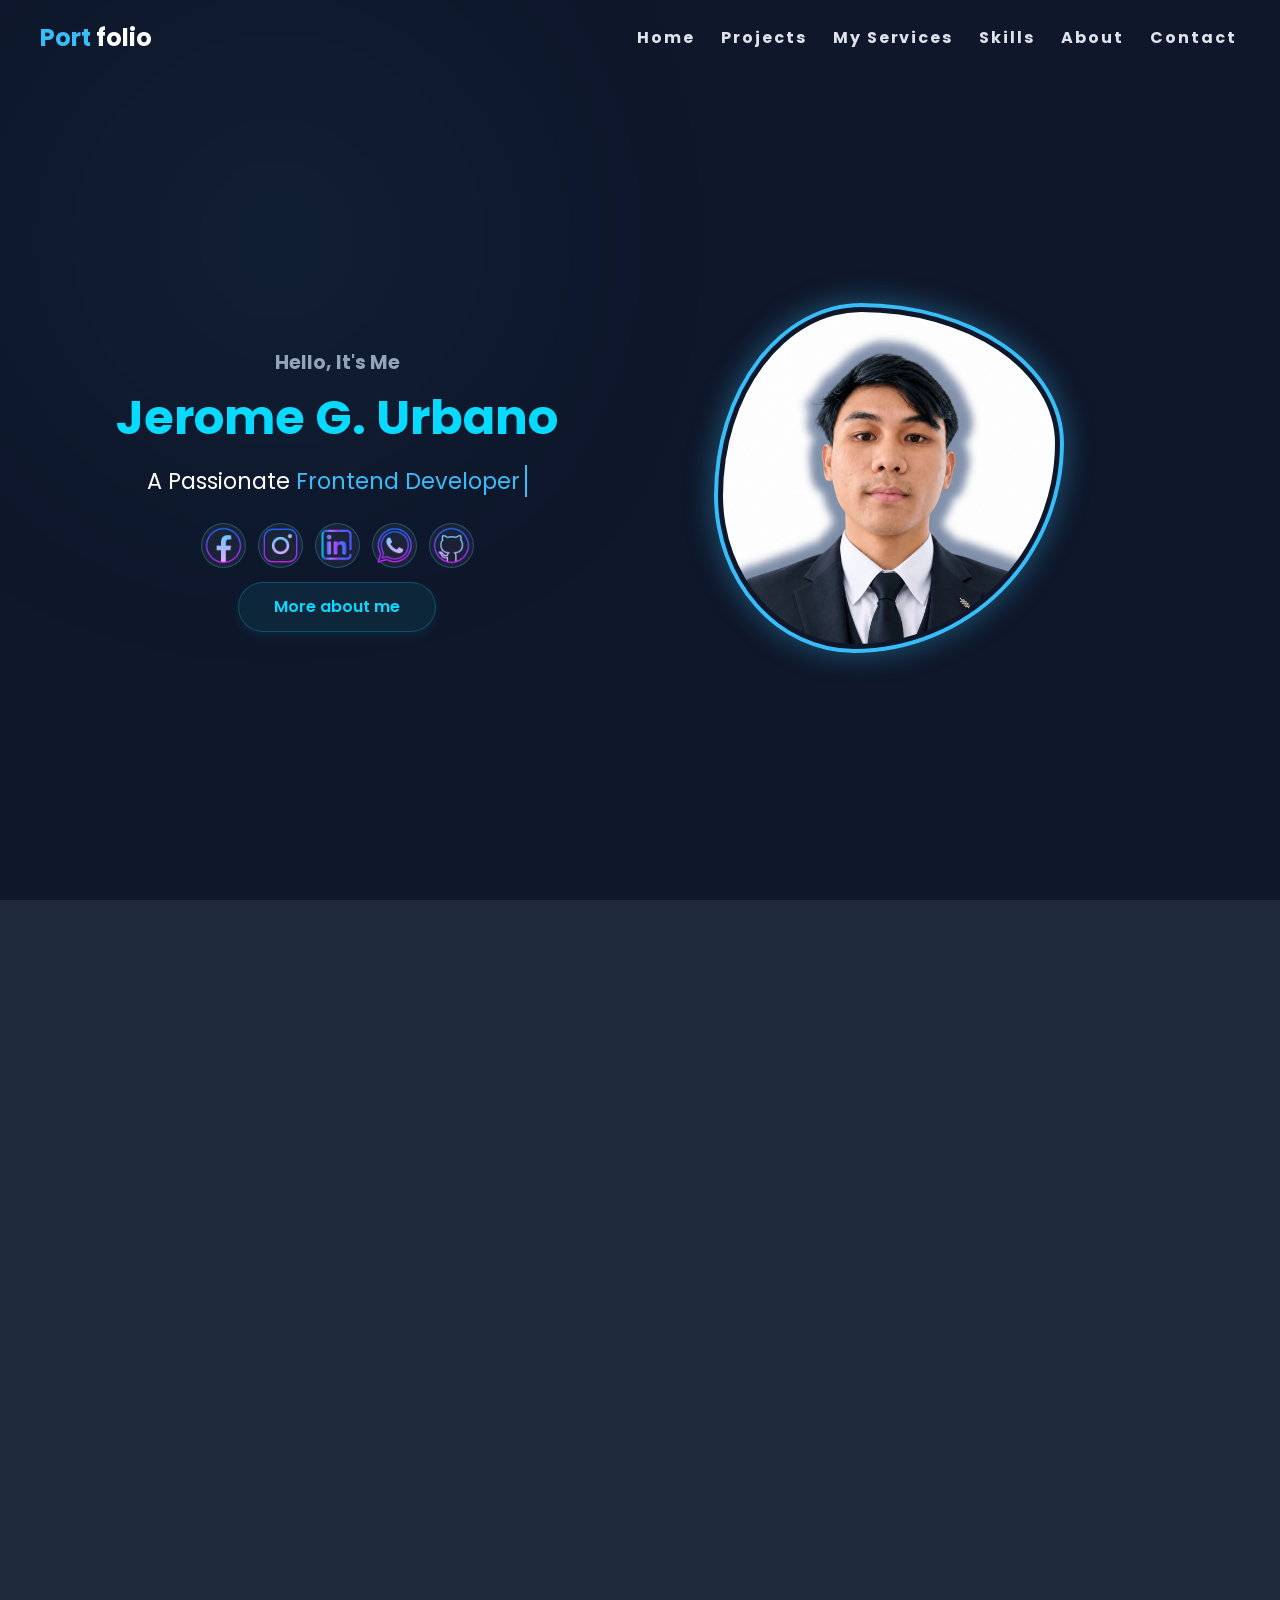
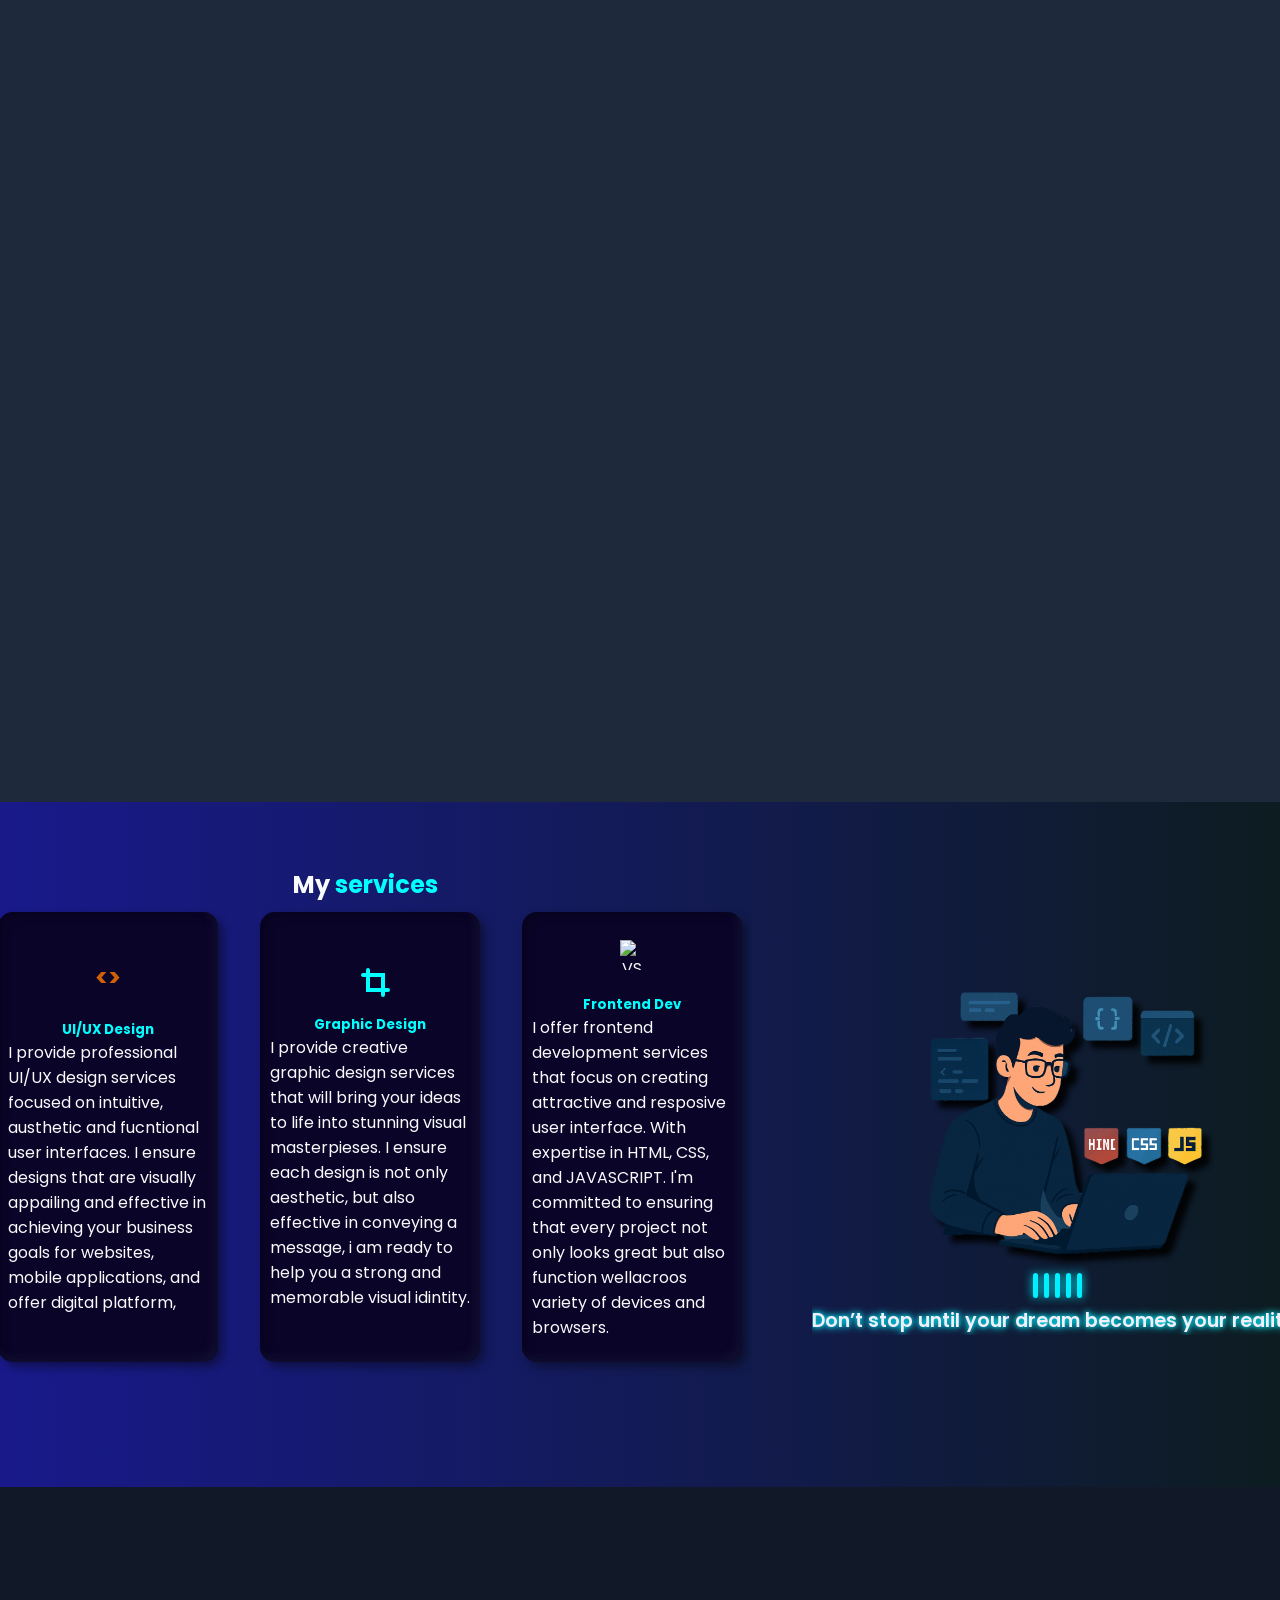
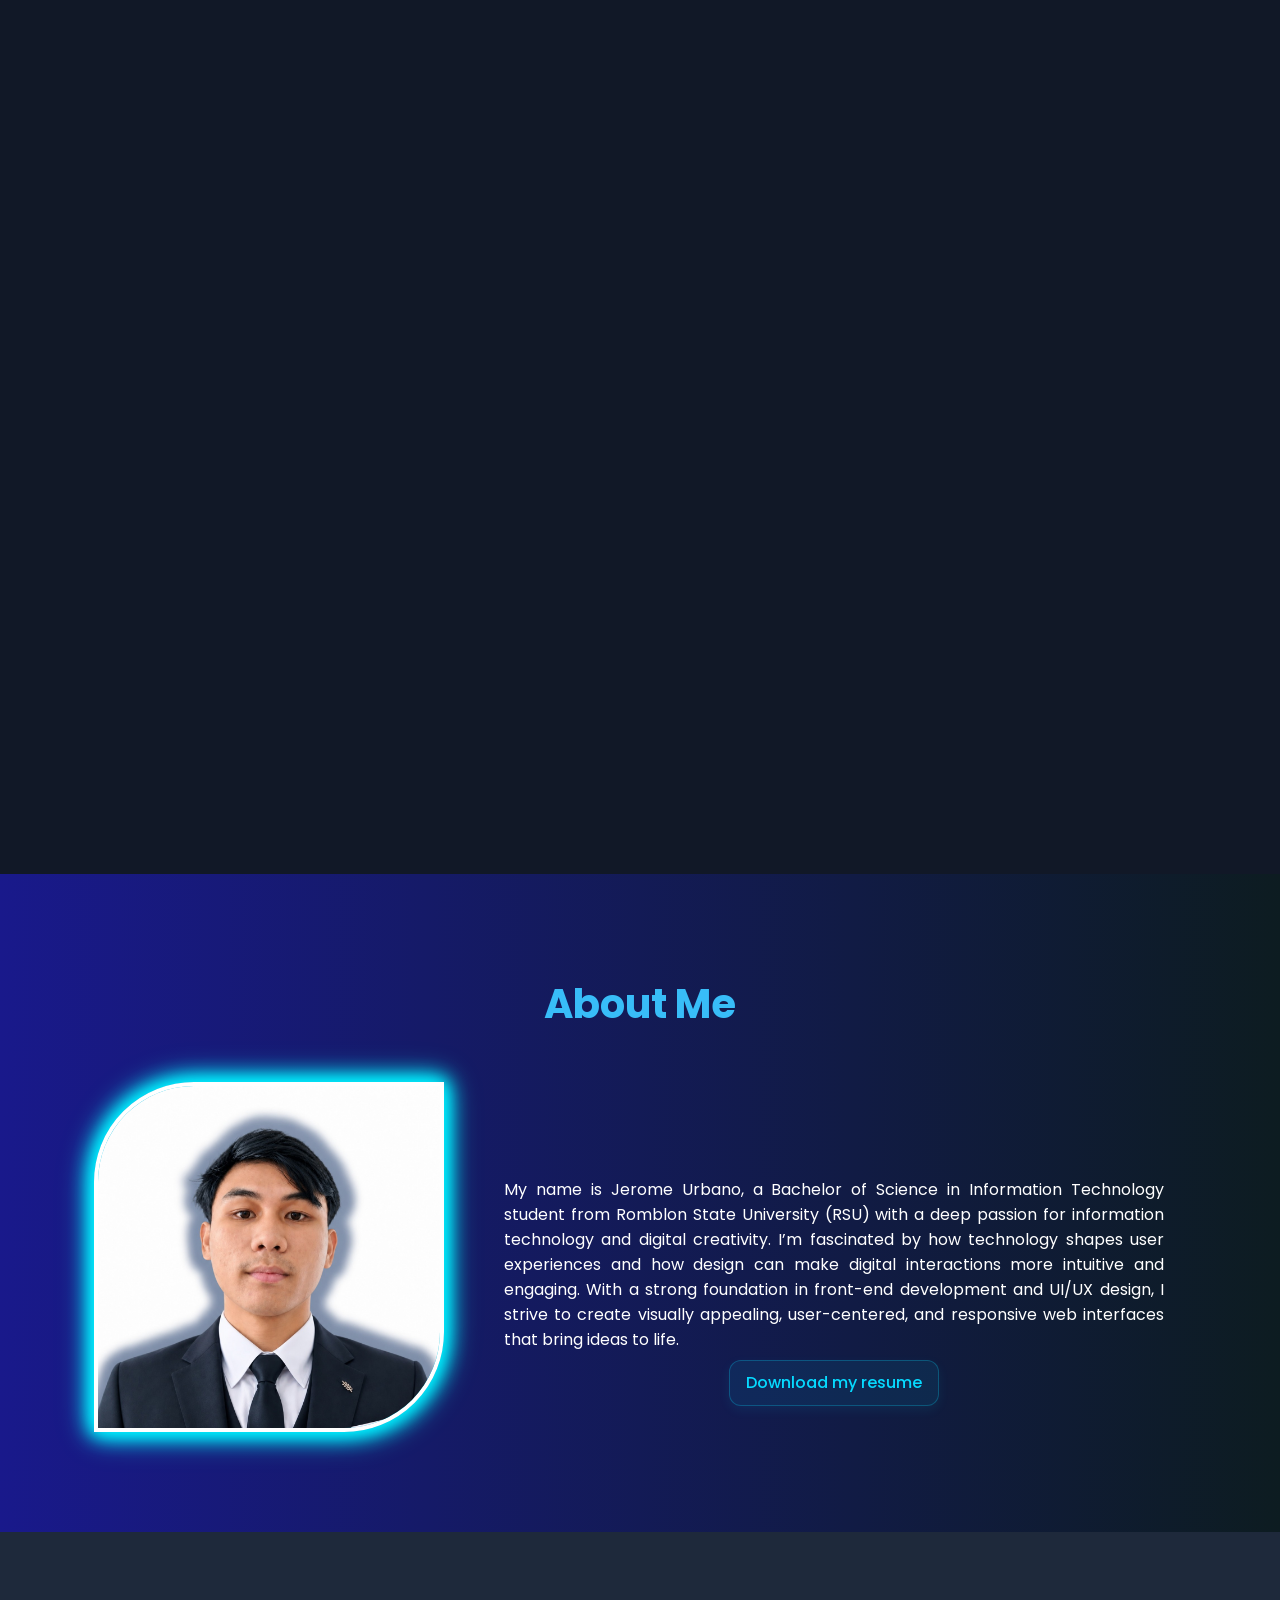
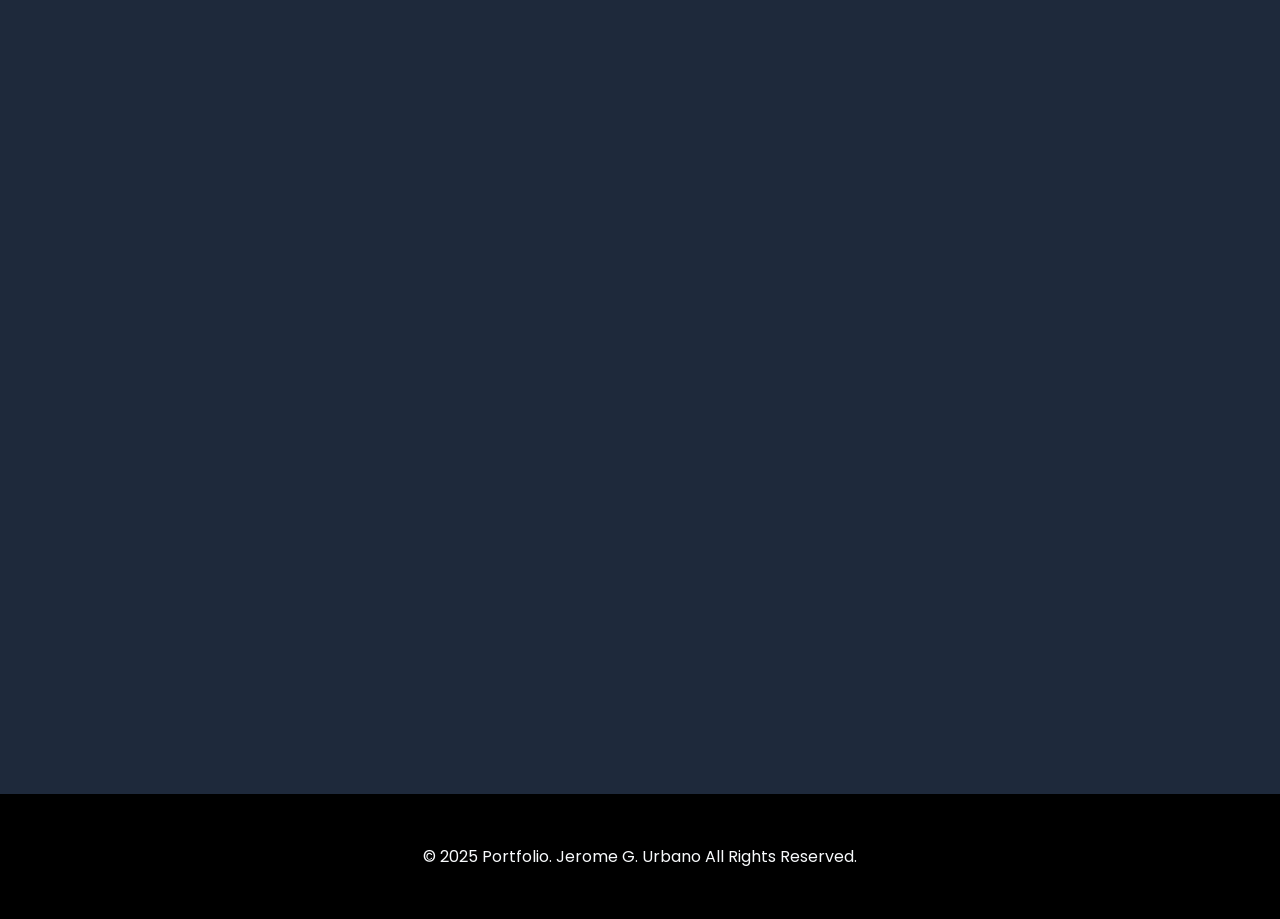
==== commit 5de00432: "finalizing my files" ====
--- a/index.html
+++ b/index.html
@@ -261,8 +261,8 @@
         <!-- Skills Section -->
         <section id="skills">
             <div class="container reveal">
-                <h2 class="section-title">Technical Skills</h2>
-                <p class="skillsStatement">I specialize in front-end web development. creating responsive and visualy engaging websites using HTML, CSS, Taiwind CSS, JavaScript and react. Whith Cise for fast builds and Git for version controll. I deliver everything from static sites to single-page applications focused on performance, accessibility, and greate user experience.</p>
+                <h2 class="section-title">Skills</h2>
+                <p class="skillsStatement">I specialize in front-end web development. creating responsive and visualy engaging websites using HTML, CSS, Tailwind CSS, JavaScript and react. Whith Cise for fast builds and Git for version controll. I deliver everything from static sites to single-page applications focused on performance, accessibility, and greate user experience.</p>
                 <div class="skills-grid">
                     <div class="skill-item">
                         <img src="https://cdn.jsdelivr.net/gh/devicons/devicon/icons/html5/html5-original.svg" alt="HTML">HTML
@@ -275,6 +275,12 @@
                     </div>
                     <div class="skill-item">
                         <img src="https://getbootstrap.com/docs/5.3/assets/brand/bootstrap-logo-shadow.png" alt="Bootstrap">Bootstrap
+                    </div>
+                    <div class="skill-item">
+                        <img src="https://cdn.jsdelivr.net/gh/devicons/devicon/icons/tailwindcss/tailwindcss-original.svg" alt="Tailwind">Tailwind
+                    </div>
+                     <div class="skill-item">
+                        <img src="https://cdn.jsdelivr.net/gh/devicons/devicon/icons/react/react-original.svg" alt="react">React
                     </div>
                     <div class="skill-item">
                         <img src="https://cdn.jsdelivr.net/gh/devicons/devicon/icons/figma/figma-original.svg" alt="Figma">Figma
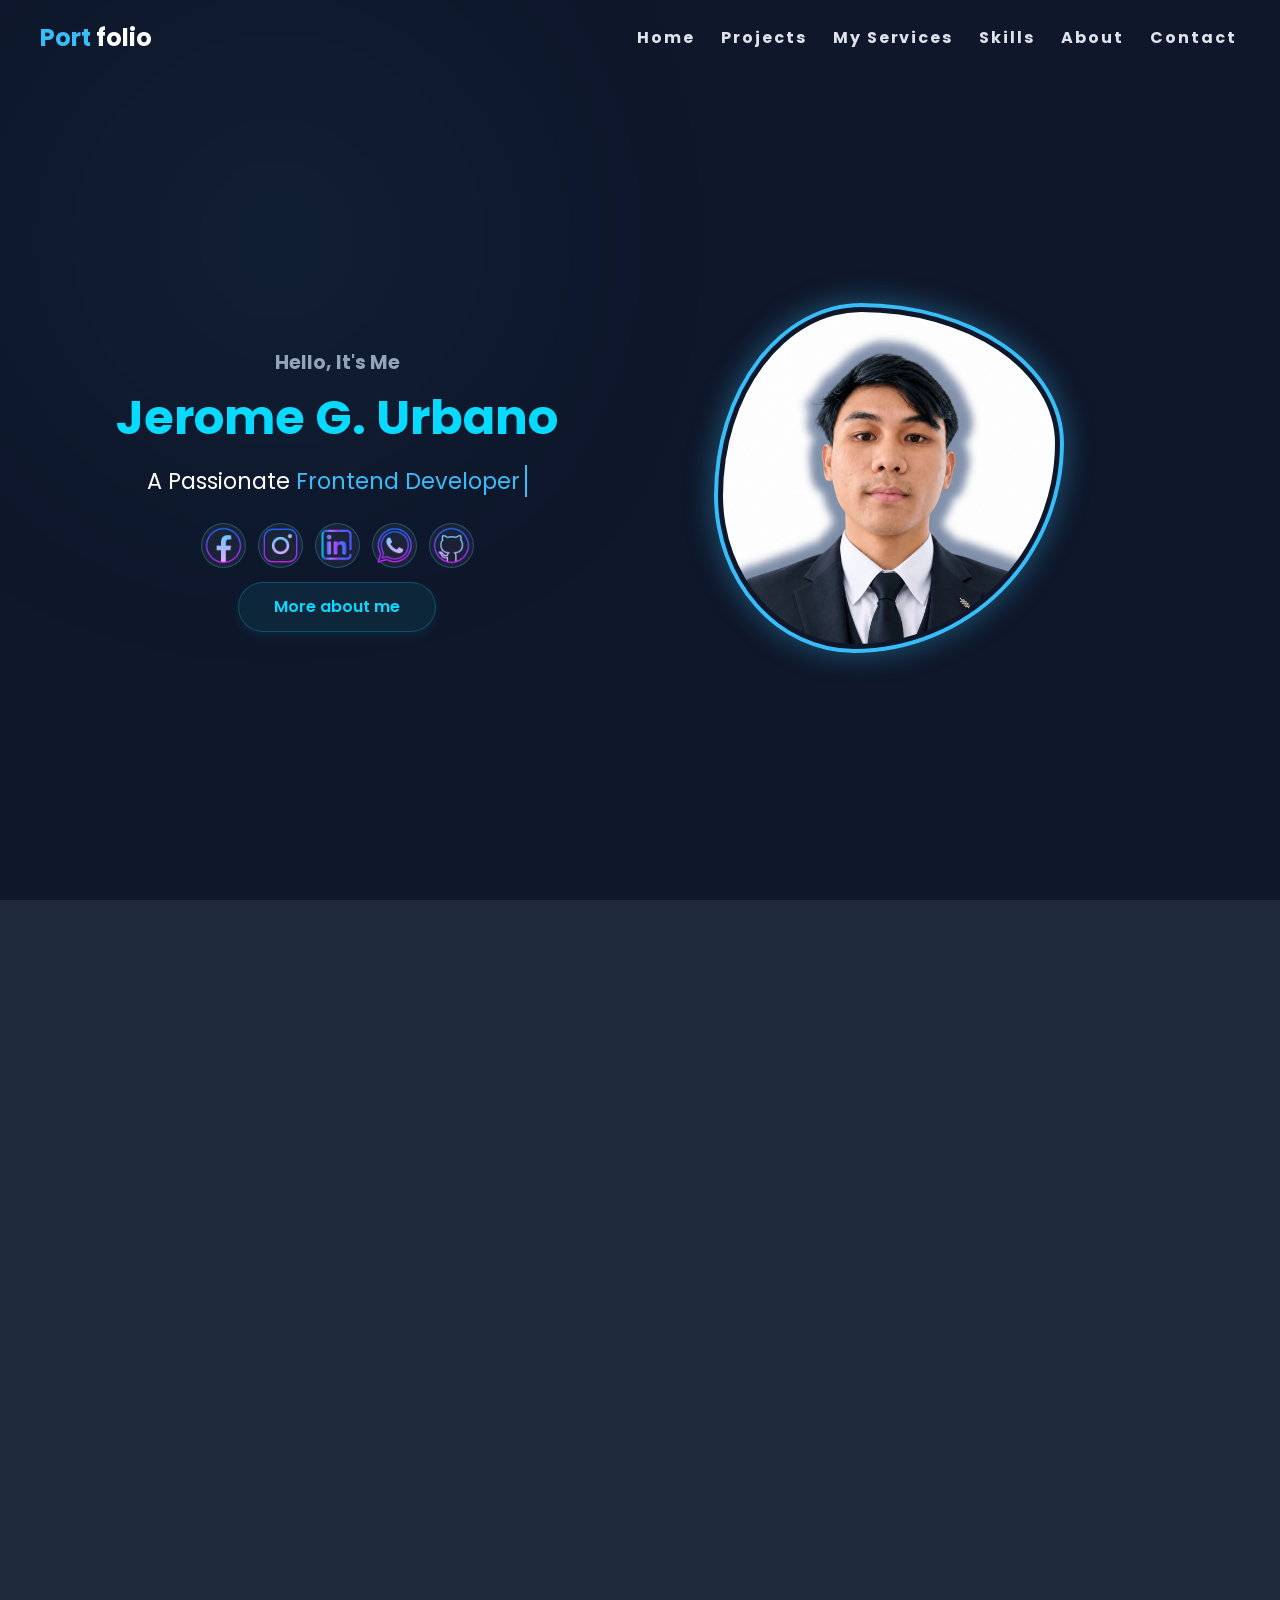
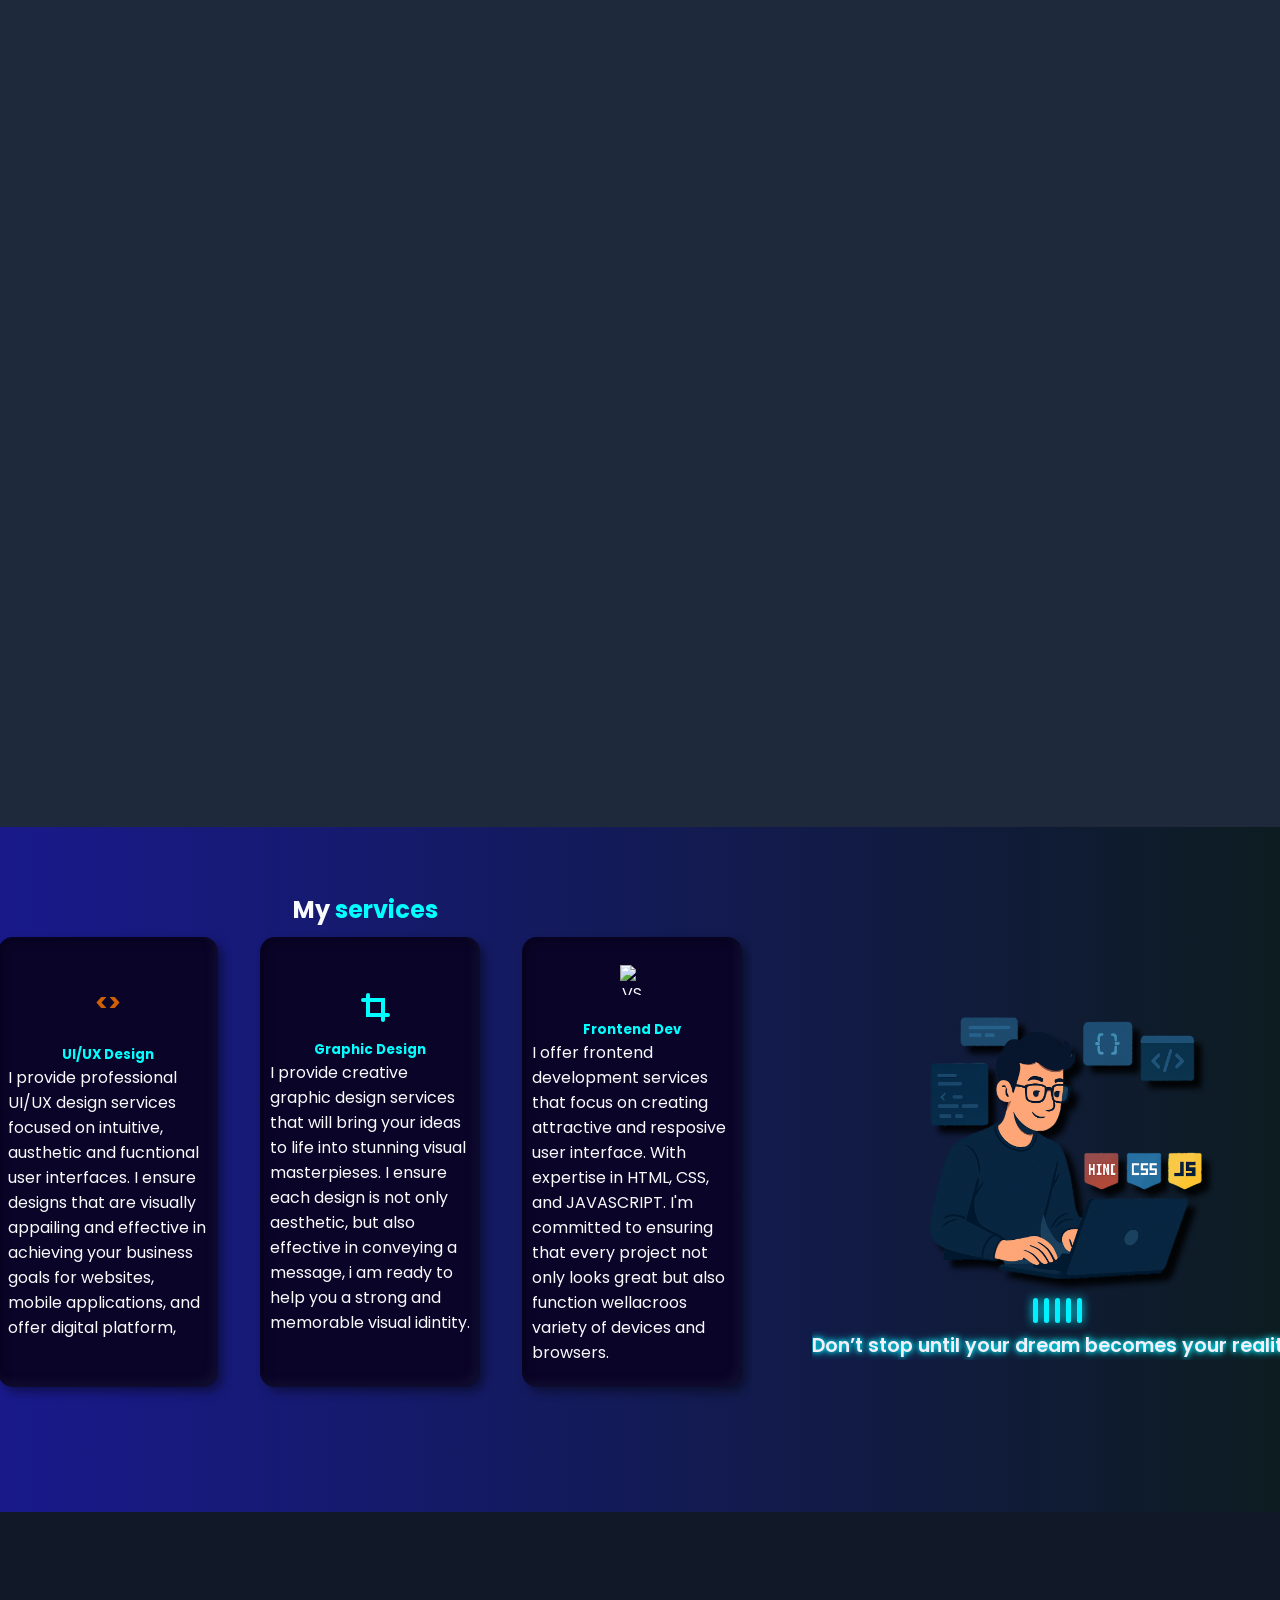
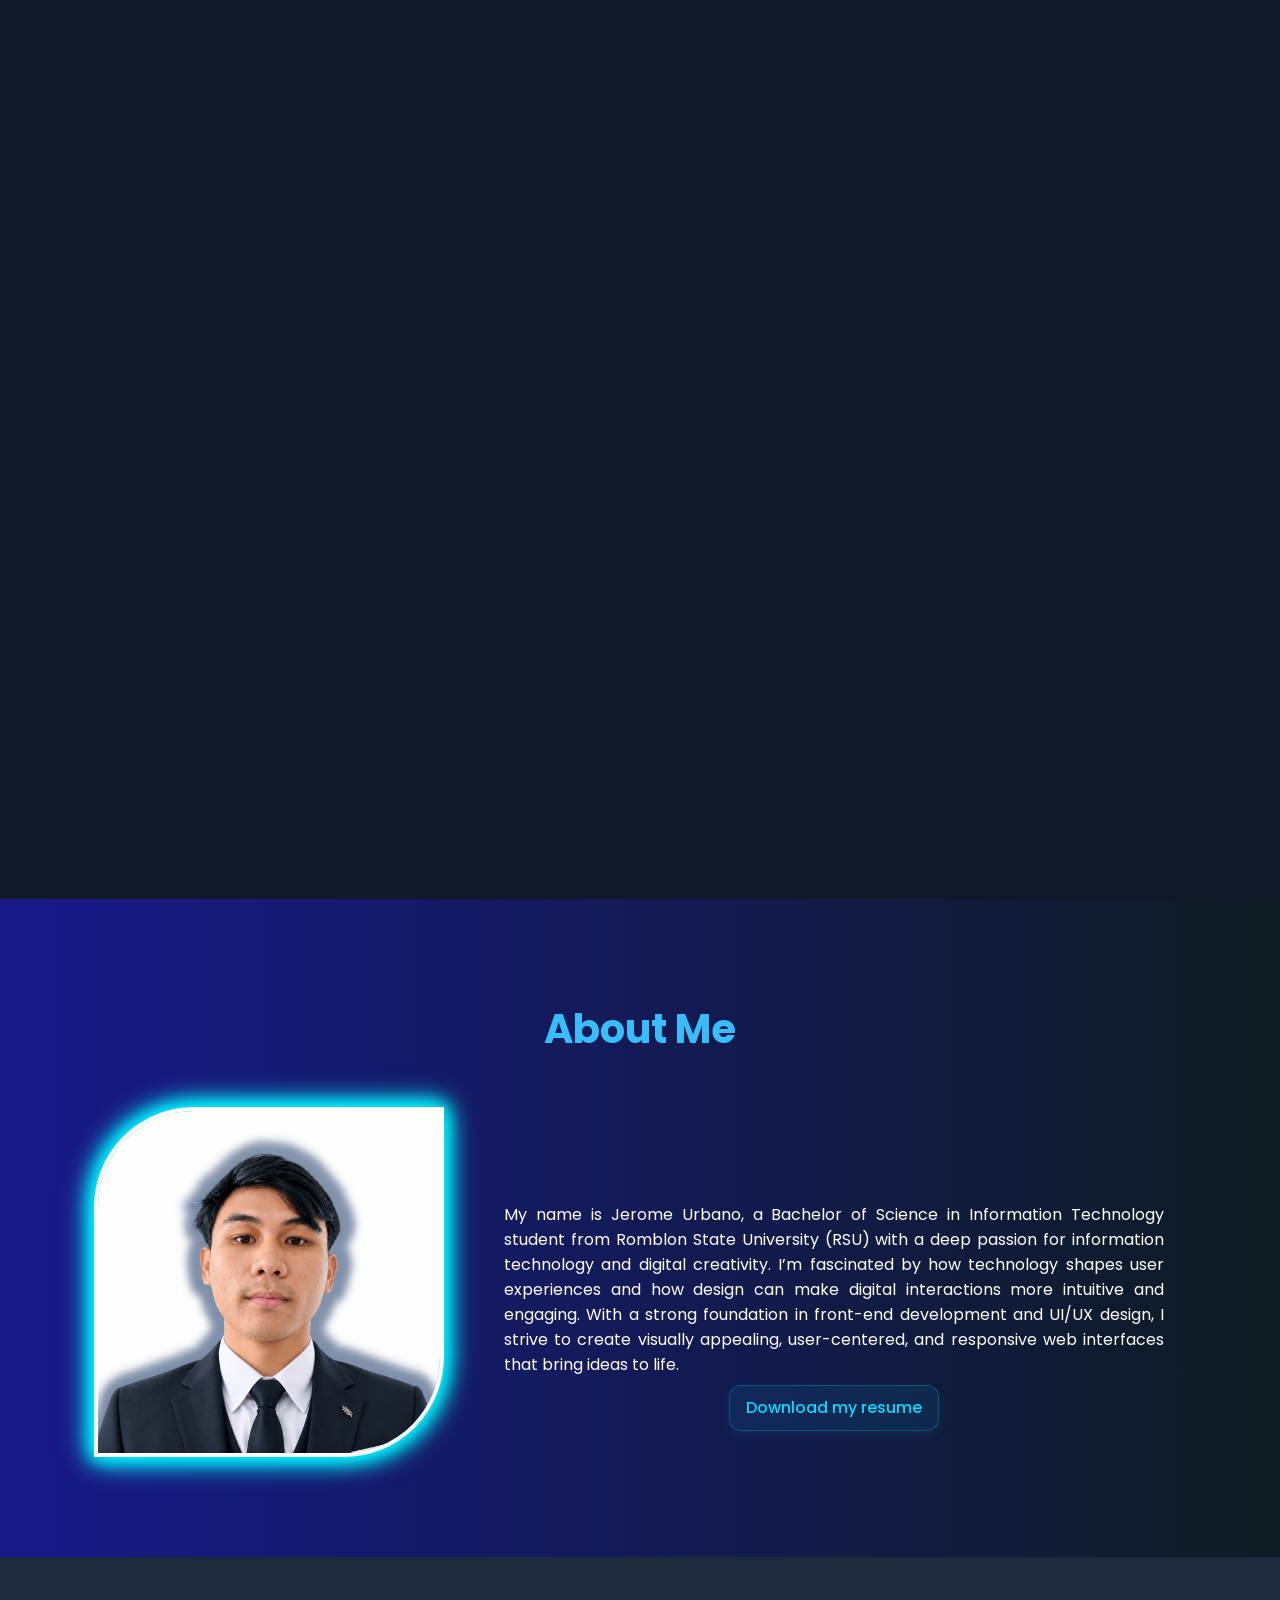
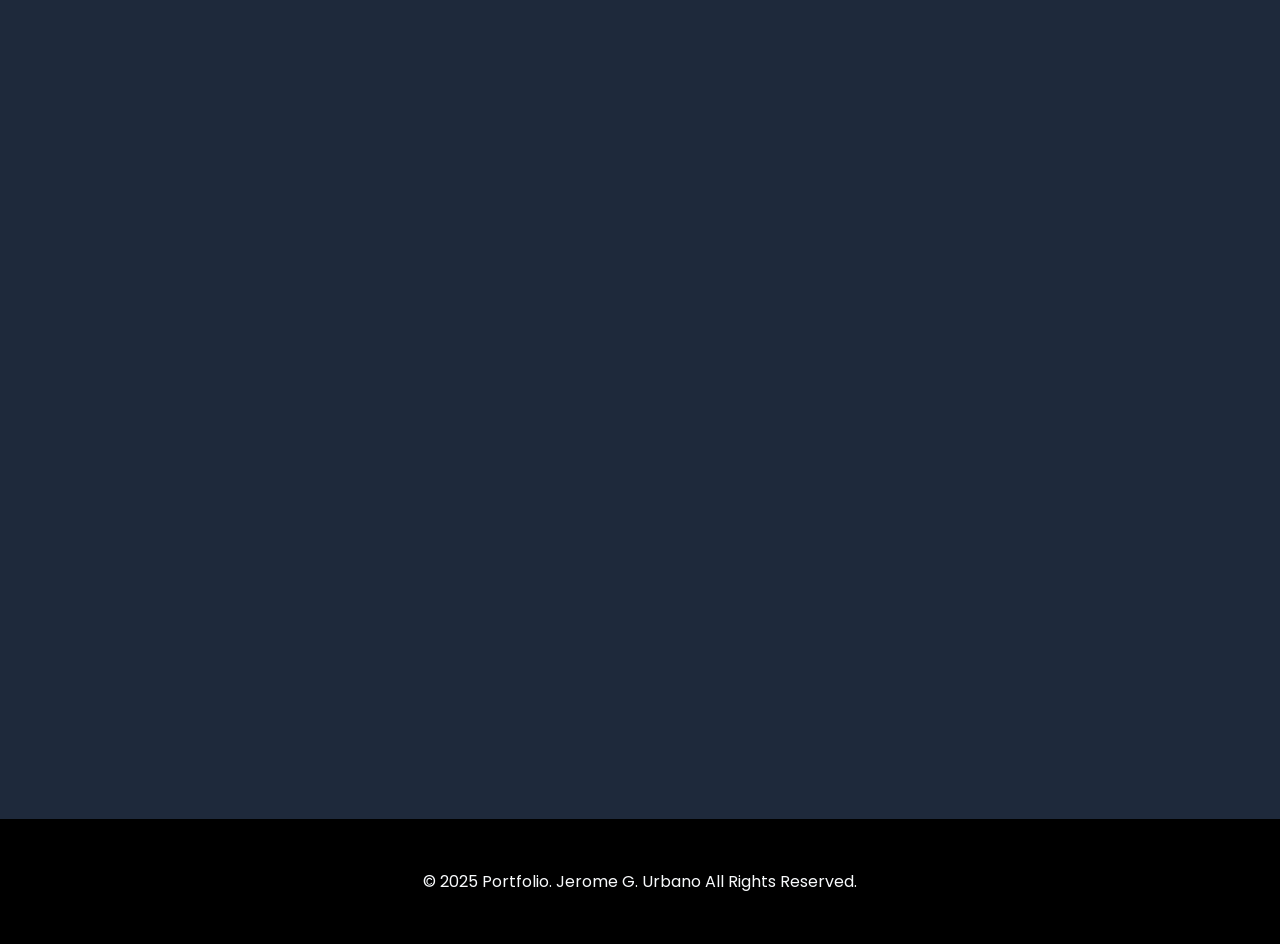
==== commit 40c5062f: "some shanges of links" ====
--- a/index.html
+++ b/index.html
@@ -97,7 +97,7 @@
                         </a>
                         <div class="project-info">
                             <h3>My Portfolio</h3>
-                            <p class="project-desc">Dashboard displaying real-time AI usage statistics.
+                            <p class="project-desc">Personal portfolio website showcasing my projects, skills, and experience as a front-end developer.
                                 <span class="github-tooltip">
                                     <a href="https://github.com/jergo1233/Jerome-Portfolio" target="_blank" rel="noopener noreferrer">GitHub</a>
                                     </span>
@@ -110,7 +110,7 @@
                         </a>
                             <div class="project-info">
                                 <h3>Vehicle Registration Record Management System</h3>
-                                <p class="project-desc">Dashboard displaying real-time AI usage statistics.
+                                <p class="project-desc">Complete management system for vehicle registration records with admin dashboard and database integration.
                                     <span class="github-tooltip">
                                     <a href="https://github.com/jergo1233/Vehicle-registration" target="_blank" rel="noopener noreferrer">GitHub</a>
                                     </span>
@@ -126,7 +126,7 @@
                             <h3>R and GHIE Furniture Website</h3>
                             <p class="project-desc">Showcasing all product of G.U. Furniture in Odiongan, Romblon.
                                 <span class="github-tooltip">
-                                    <a href="https://github.com/jergo1233/GinsFurnitures" target="_blank" rel="noopener noreferrer">GitHub</a>
+                                    <a href="https://github.com/jergo1233/RandGhieFurniture" target="_blank" rel="noopener noreferrer">GitHub</a>
                                     </span>
                             </p>
                         </div>
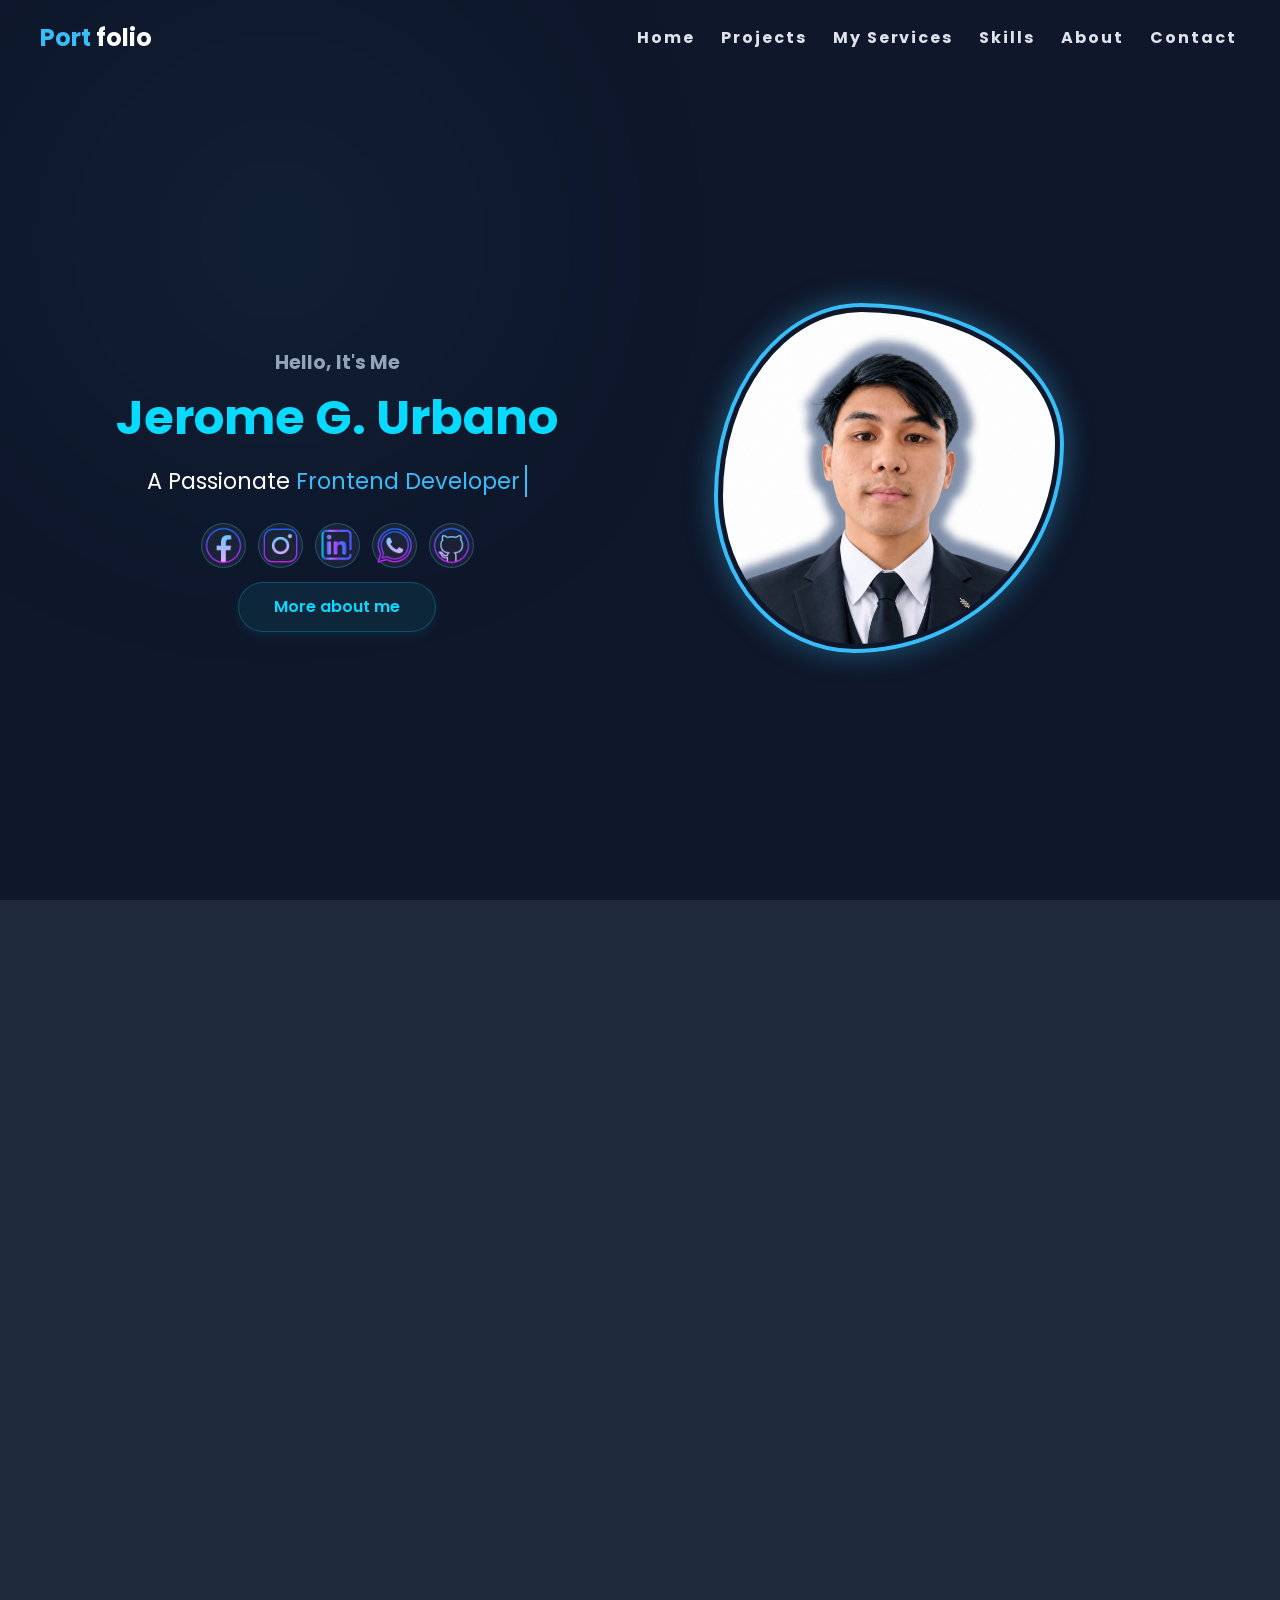
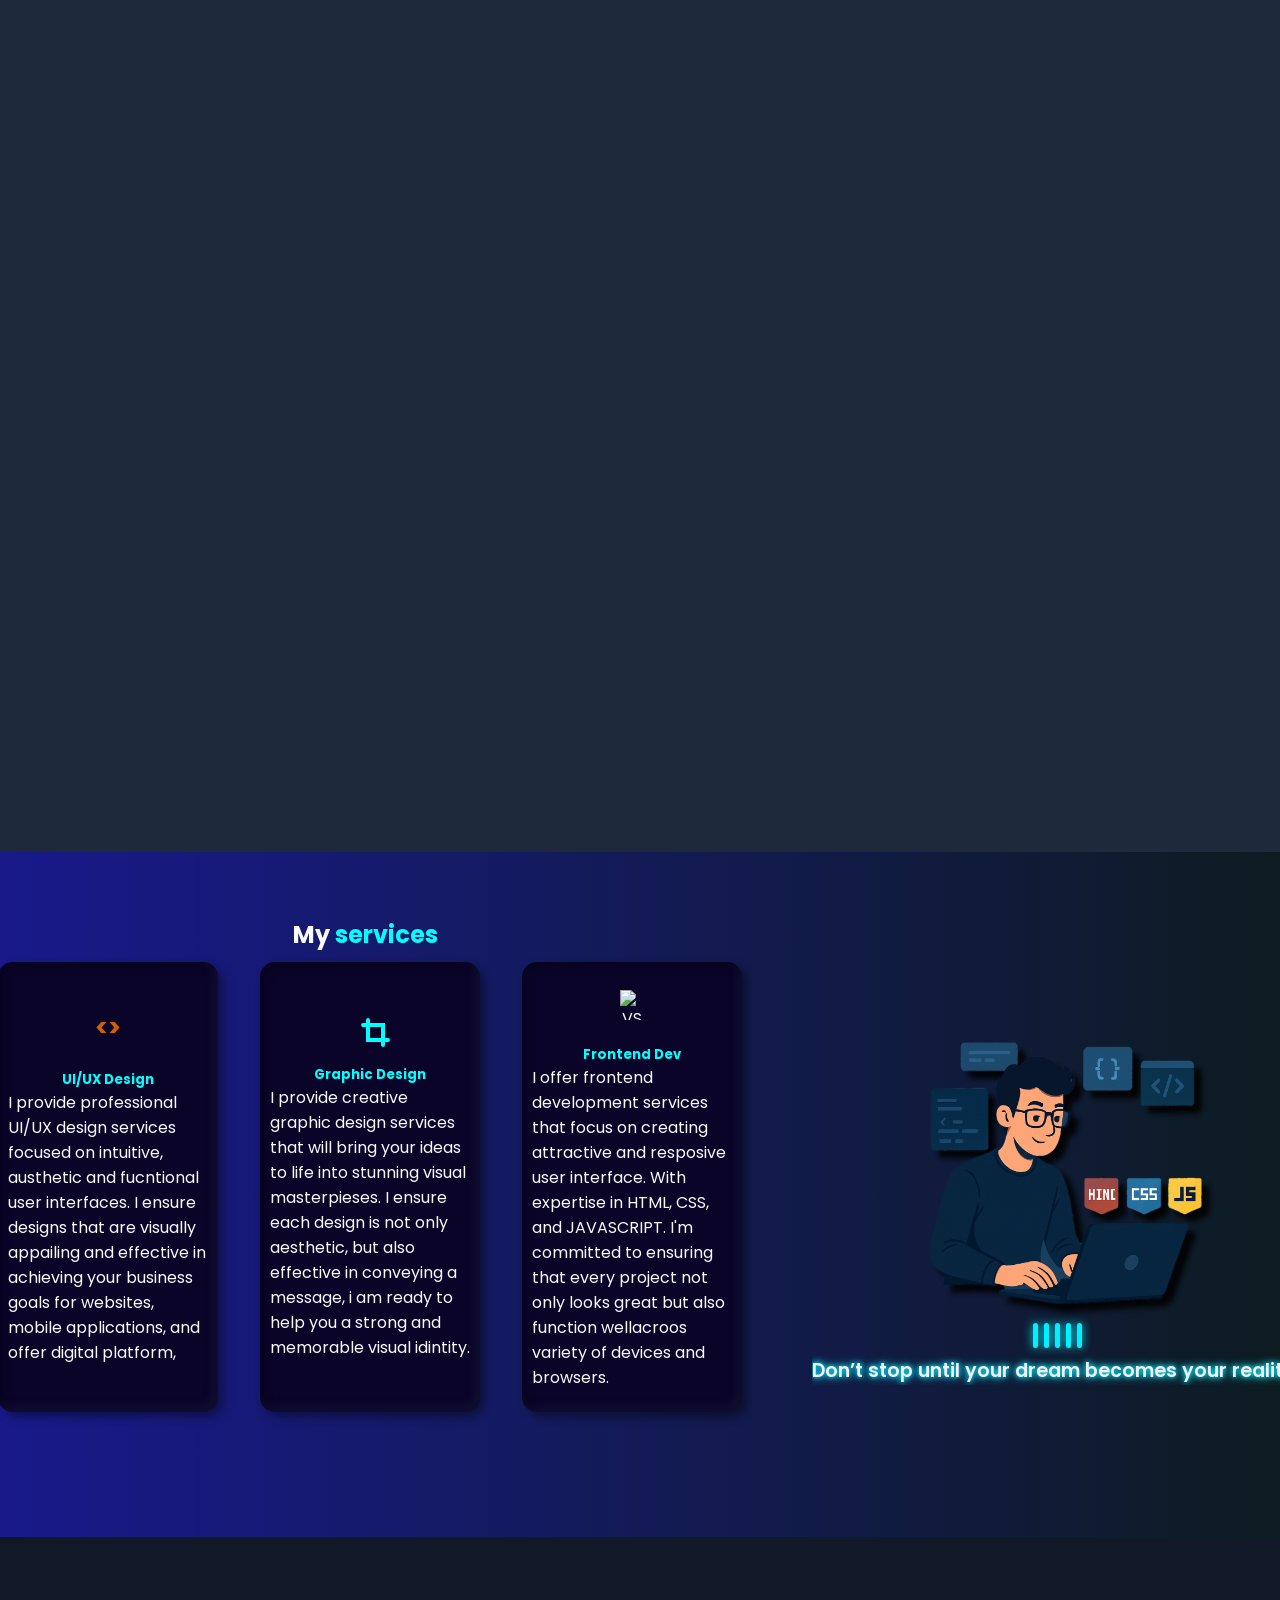
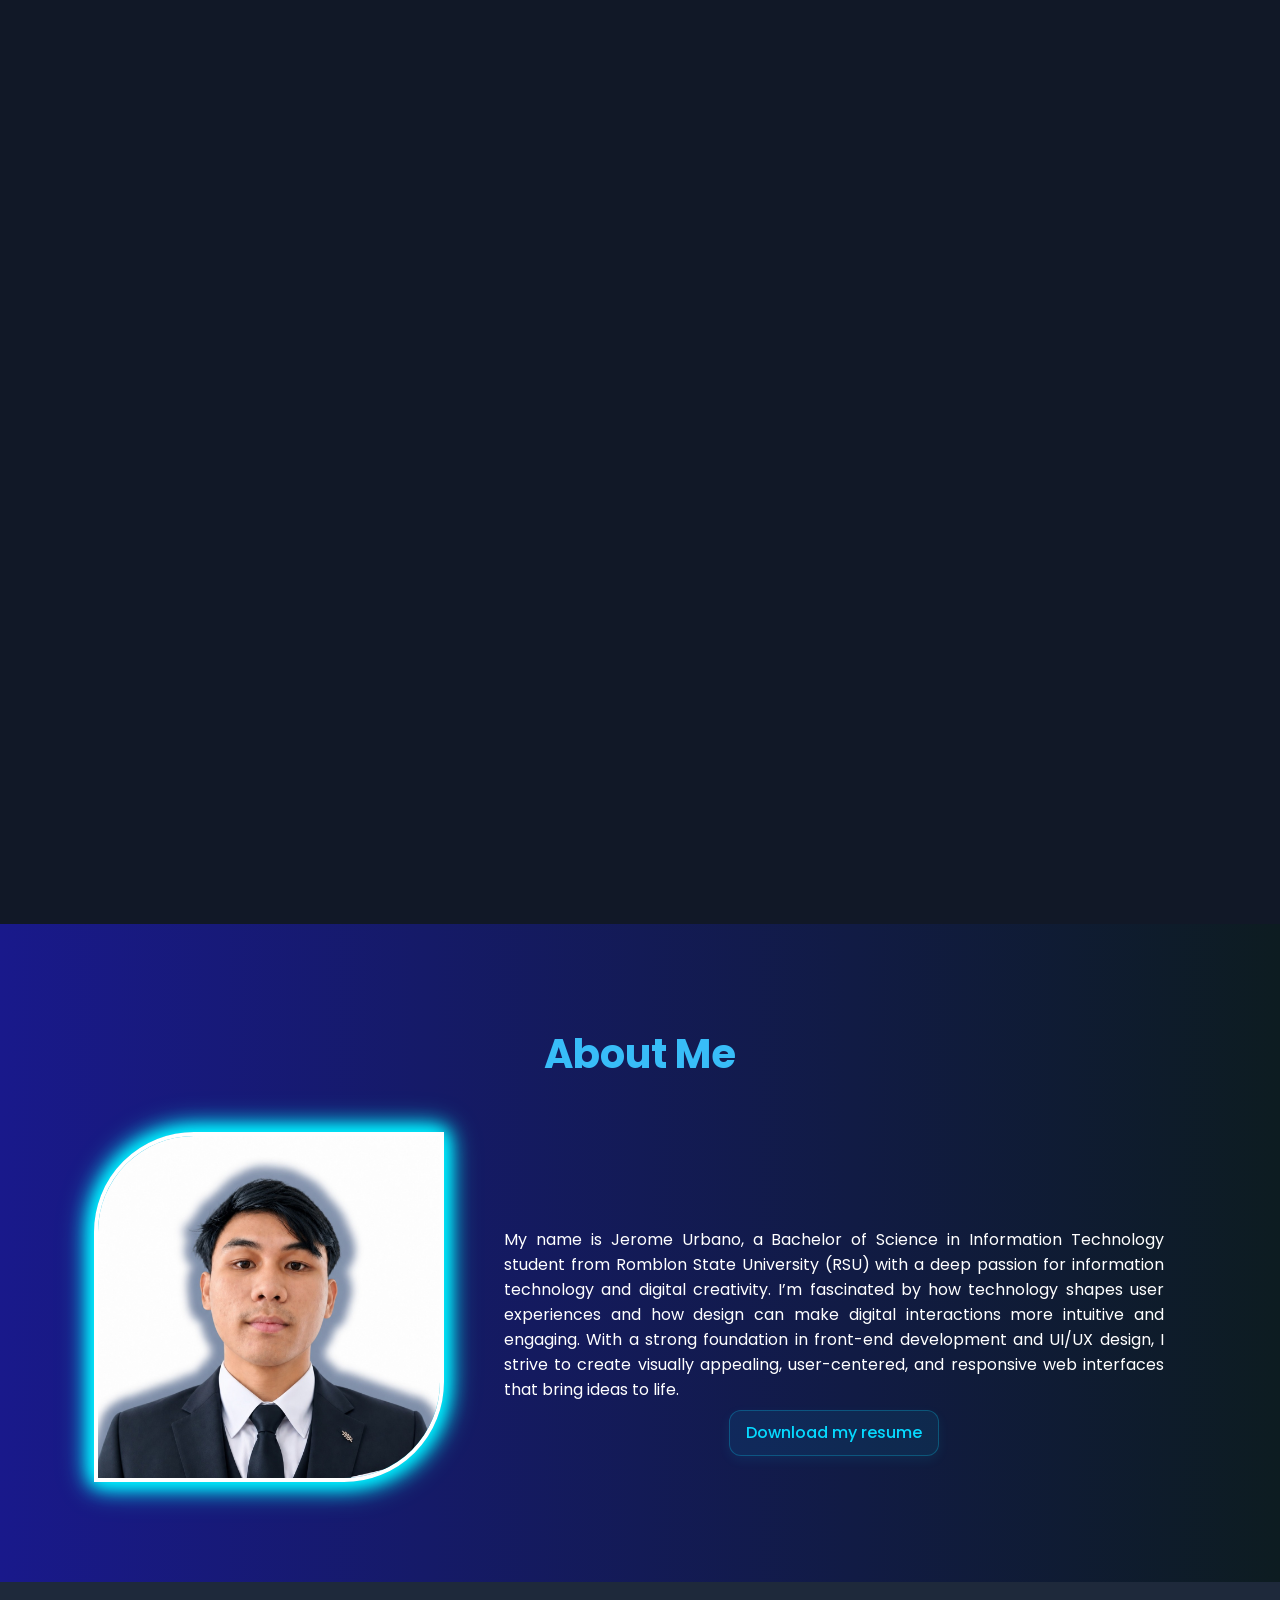
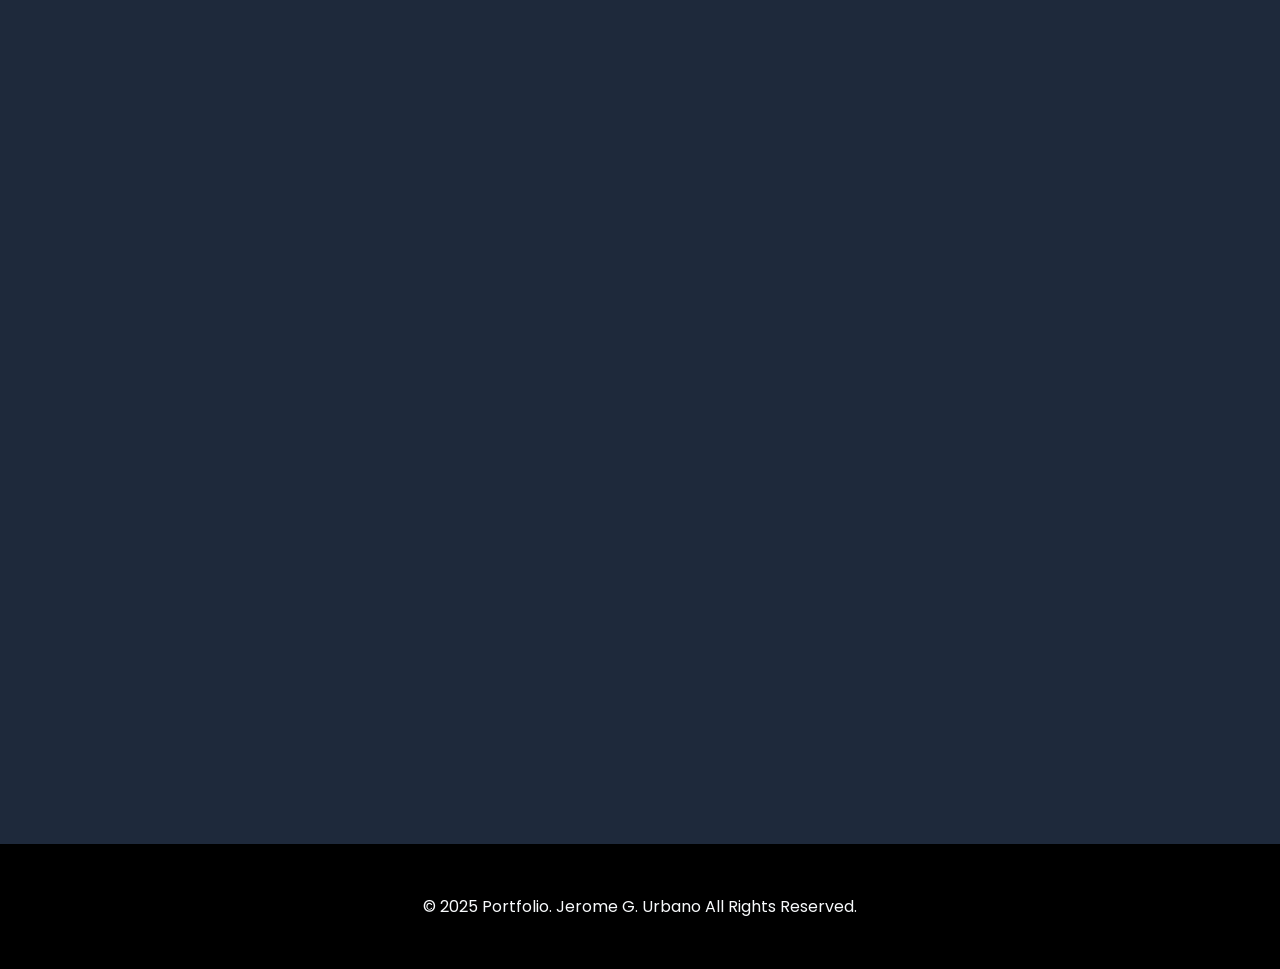
==== commit 1a924b19: "update project description to emphasize skills and focus on user experience" ====
--- a/index.html
+++ b/index.html
@@ -97,7 +97,7 @@
                         </a>
                         <div class="project-info">
                             <h3>My Portfolio</h3>
-                            <p class="project-desc">Personal portfolio website showcasing my projects, skills, and experience as a front-end developer.
+                            <p class="project-desc">Personal portfolio website of an aspiring Front-End Developer. Highlighting my practical projects, web development skills, and dedication to building responsive, accessible, and user-focused web applications.
                                 <span class="github-tooltip">
                                     <a href="https://github.com/jergo1233/Jerome-Portfolio" target="_blank" rel="noopener noreferrer">GitHub</a>
                                     </span>
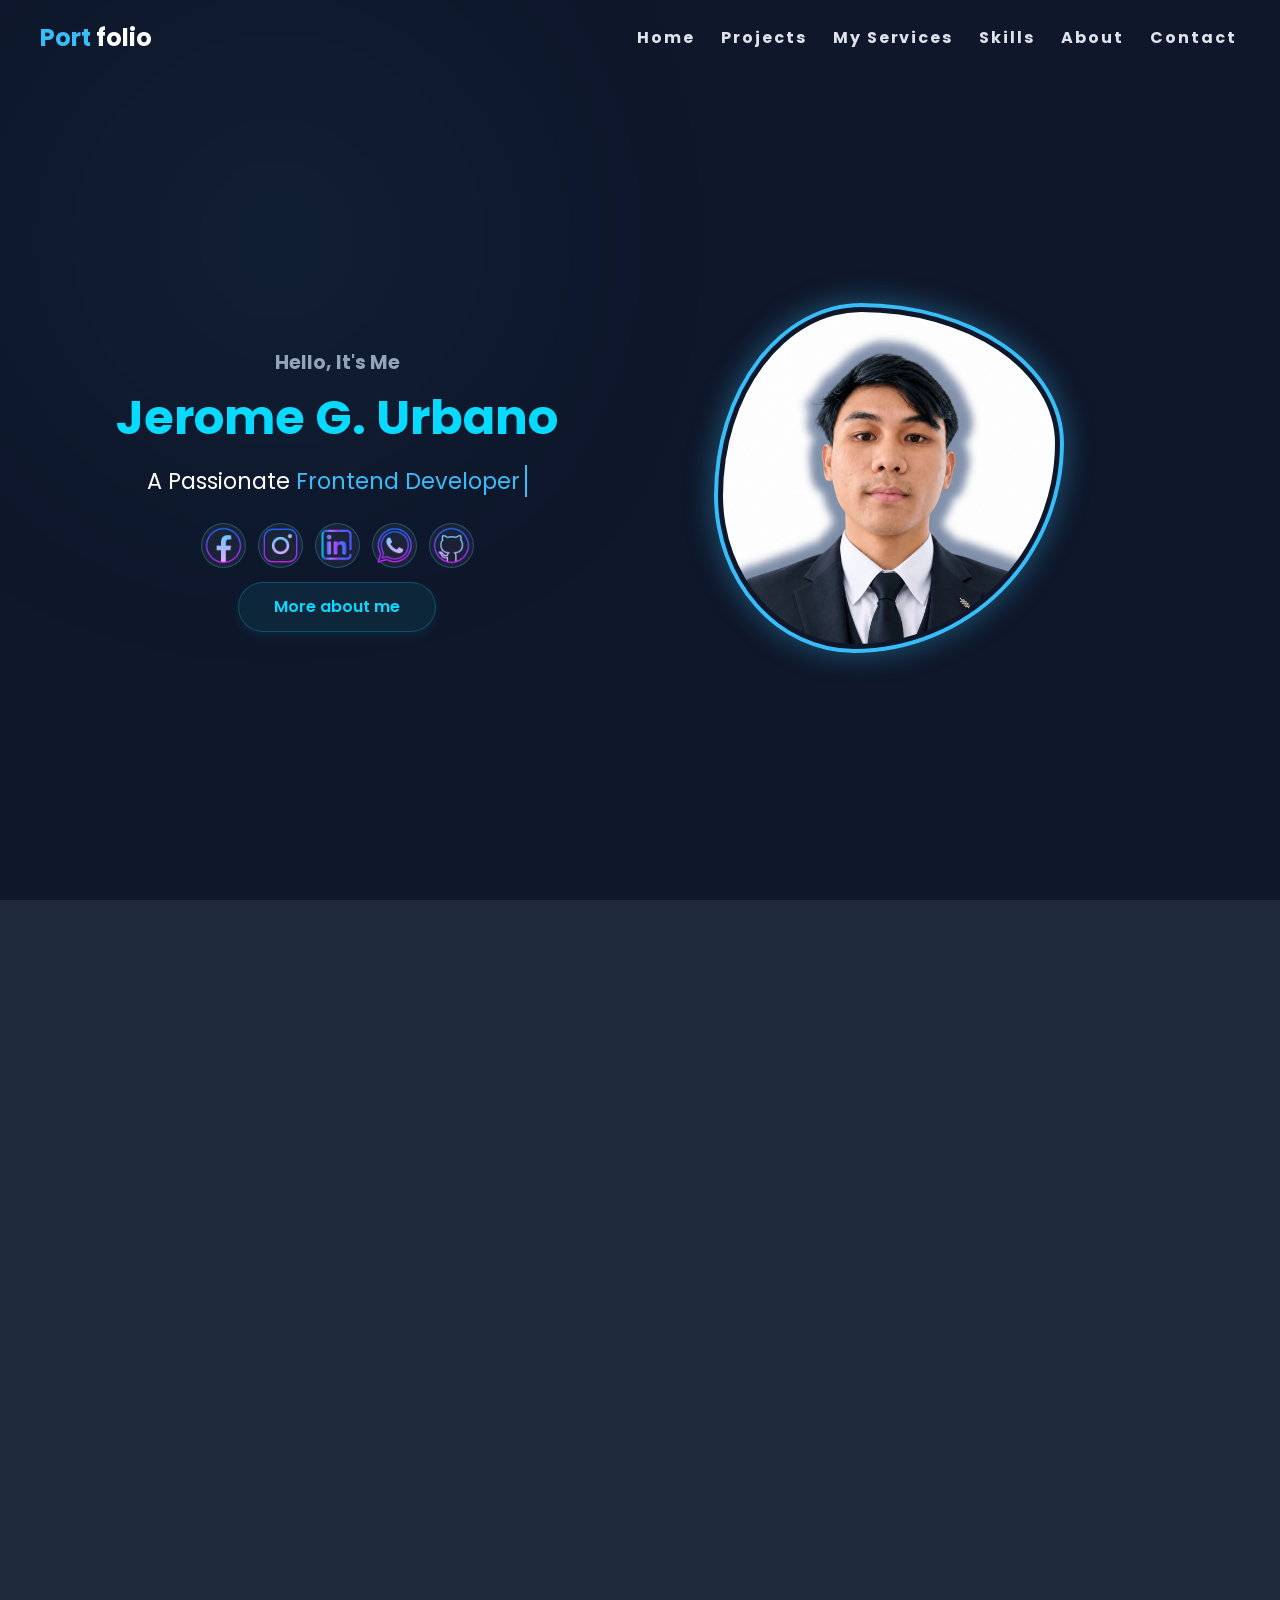
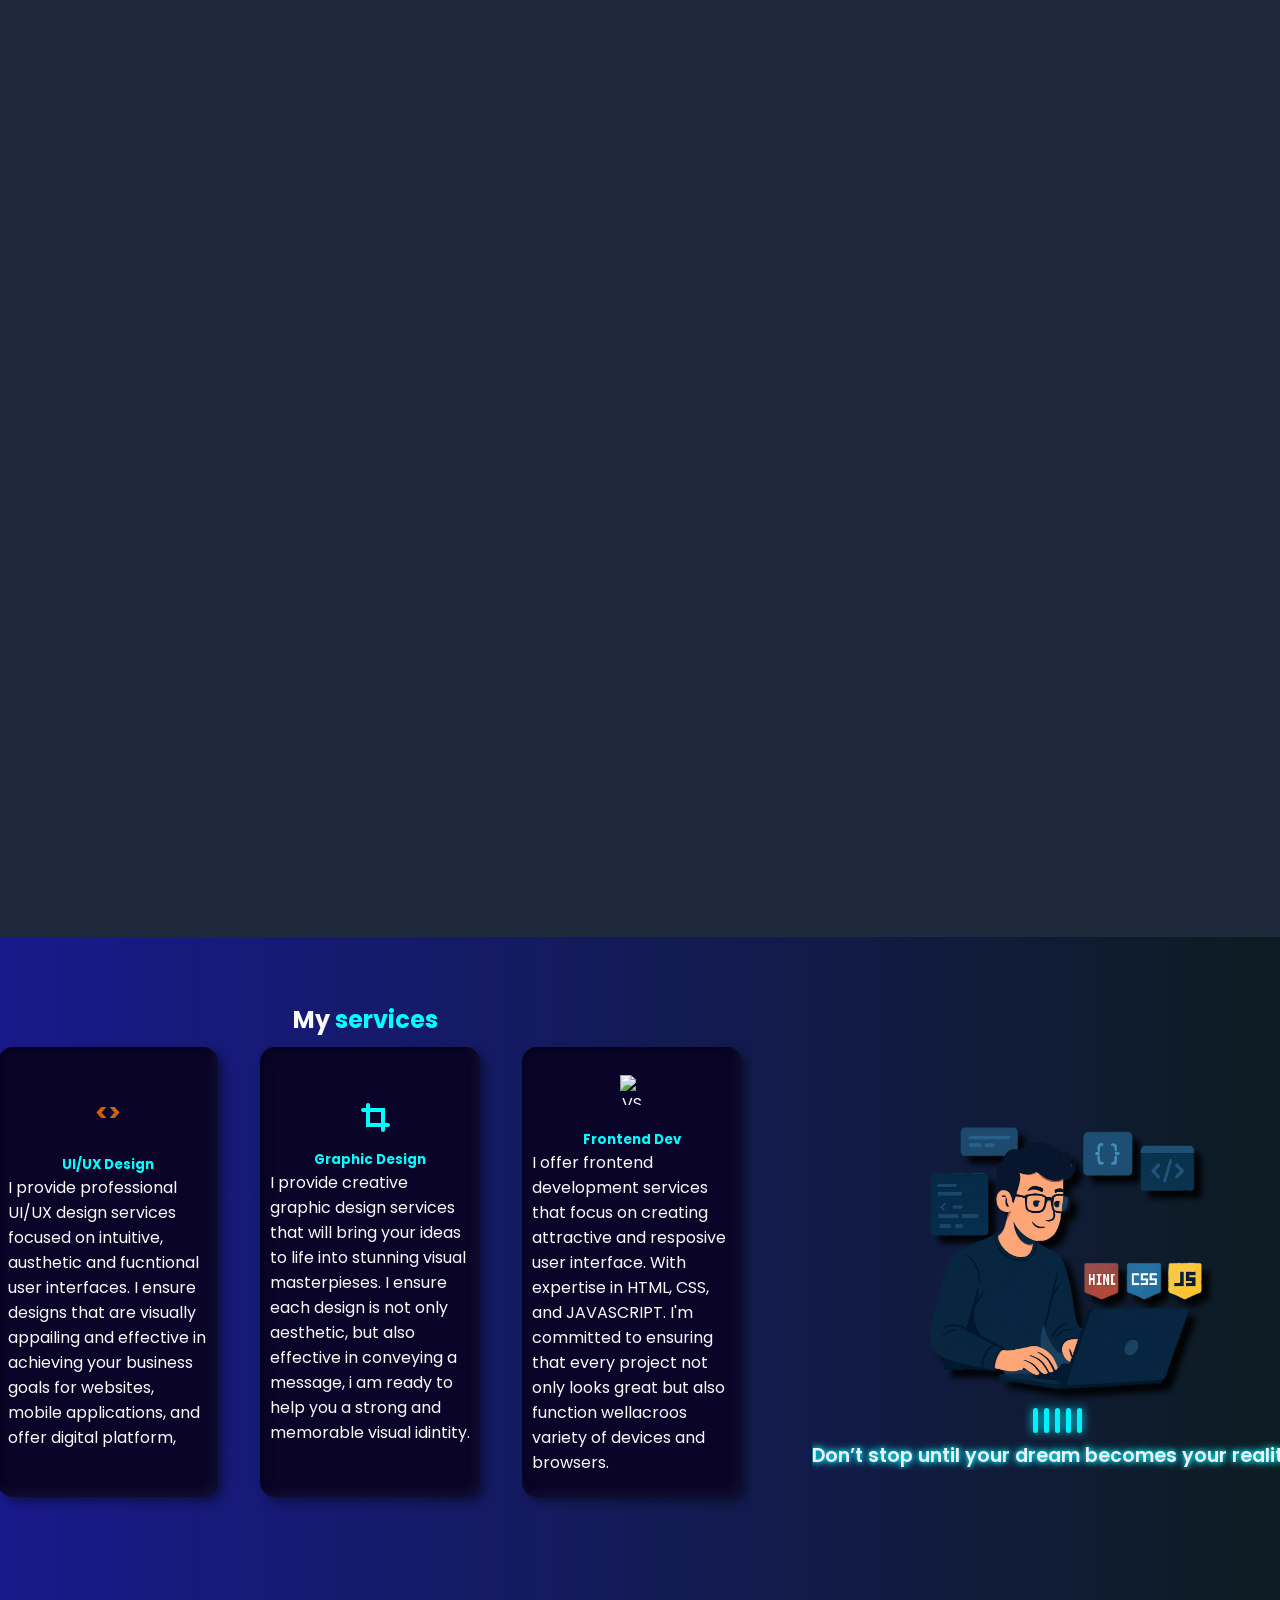
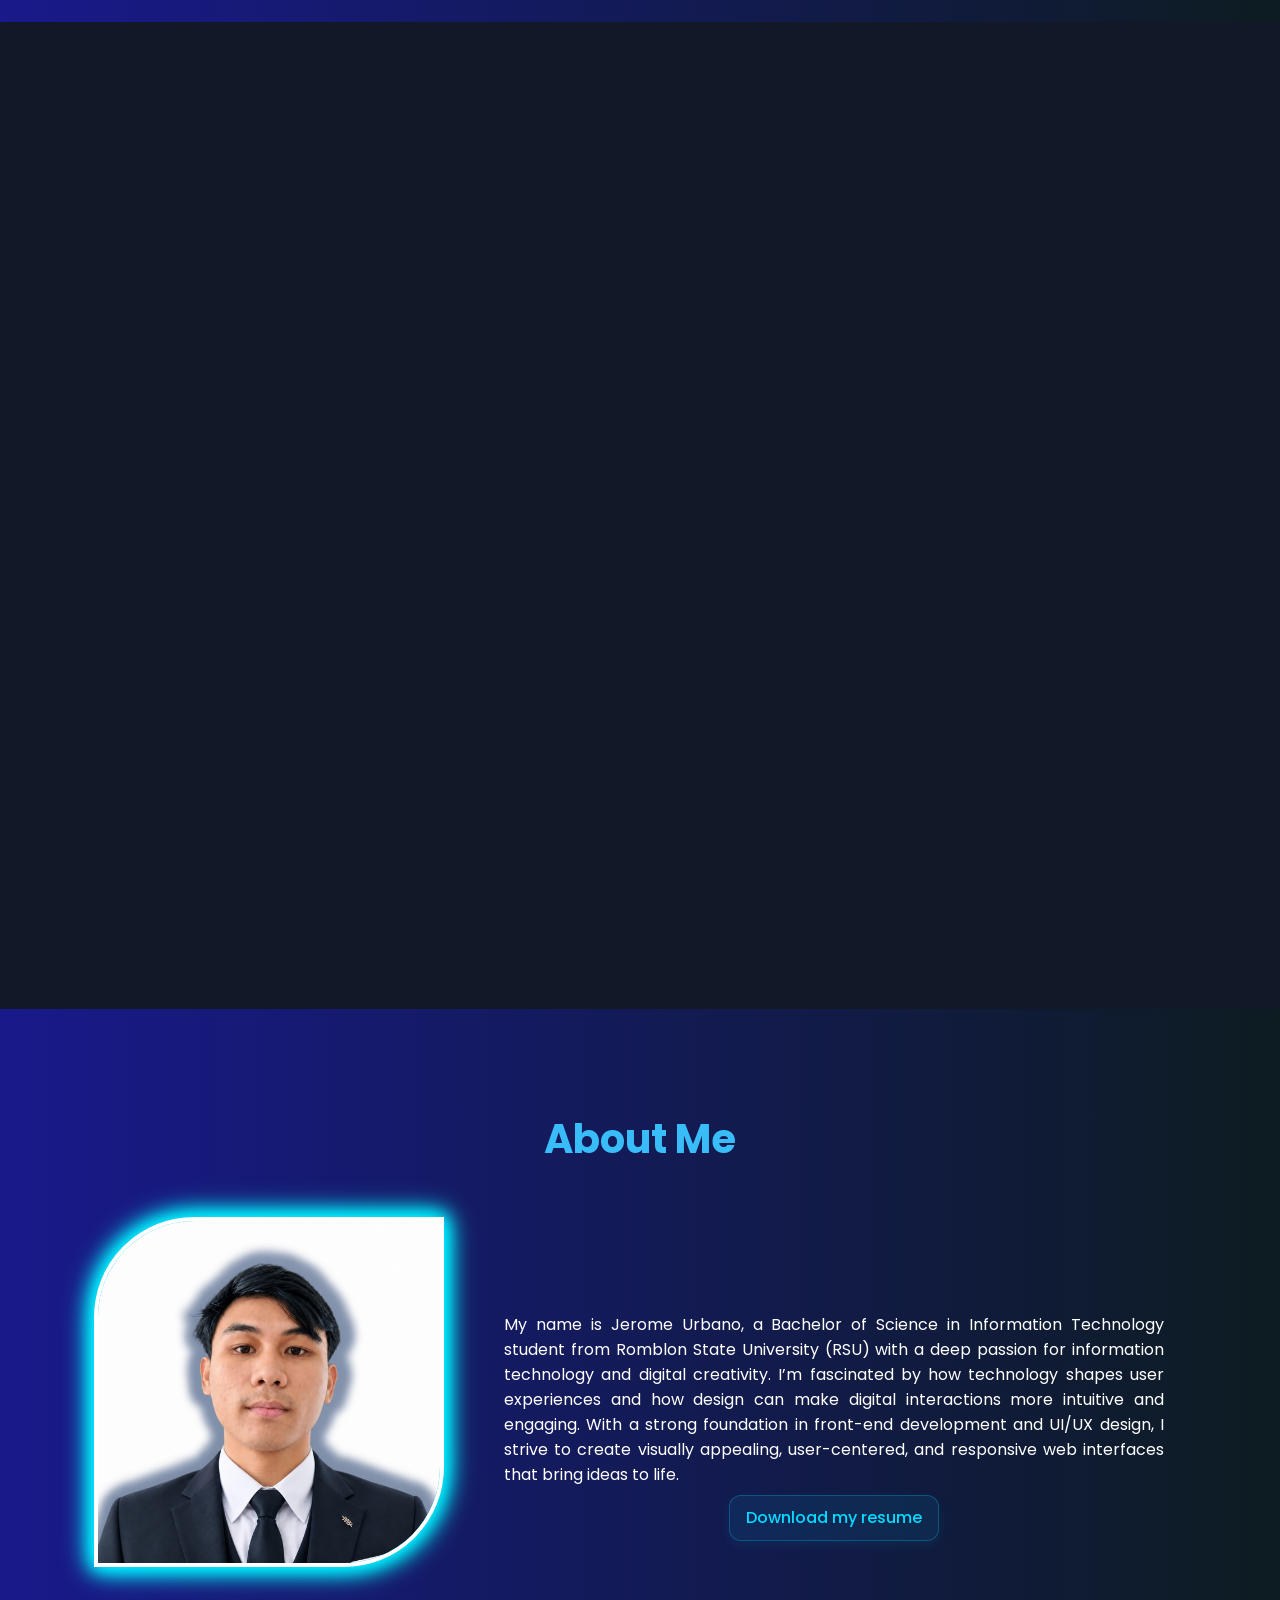
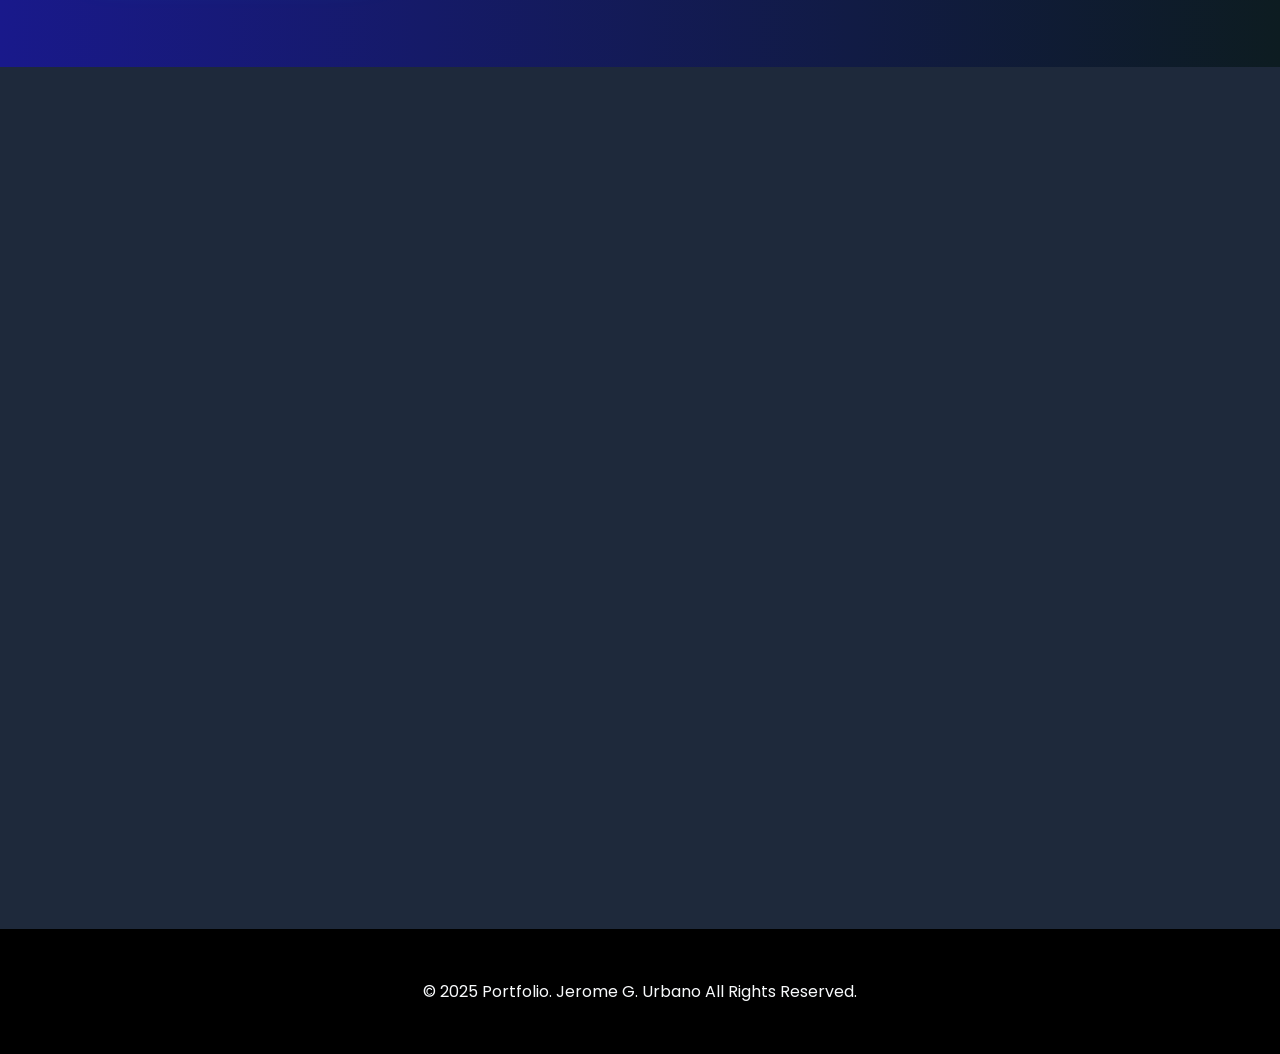
==== commit 73f3ba52: "back to the last version" ====
--- a/index.html
+++ b/index.html
@@ -135,63 +135,73 @@
             </div>
         </section>
         <section id="threeD">
-            <div class="container reveal">
-                <h2 class="section-title">Personal
-                    <span style="color:orange;">3D</span> Modeling Projects
-                </h2>
-                <p id="textboring">I am a front-end developer focus on building responsive and user-friendly websites using HTML, CSS, and basic JAVASCRIPT. In addition to web development, i  also practice 3D modeling in
-                    <span style="color: orange;">Blender</span> to strengthen my visual and creative skills. While my 3D projects are independent works, they demonstrate assets that can be adapted for digital and web use.
-                </p>
-                <div class="projects-wrapper">
-                    <div class="project-card">
-                        <a href="laptop.html" target="_blank">
-                            <img src="asset/Toshiba Laptop.png" alt="Proj" class="project-img">
-                            
-                        </a>
-                        <div class="project-info">
-                                <h3>3D Dynabook</h3>
-                                <p>I created and rendered a 3D model of a Dynabook laptop in Blender as a detailed product visualization.</p>
-                            </div>
-                    </div>
-                    <div class="project-card">
-                        <a href="tank.html" target="_blank">
-                            <img src="asset/final tank.png" alt="Proj" class="project-img">
-                        </a>
-                        <div class="project-info">
-                            <h3>M1 Abrams Blender 3D Model</h3>
-                            <p>M1 Abrams 3D model created in Blender featuring detailed armor, realistic proportions, and a military-inspired design.</p>
-                        </div>
-                    </div>
-                    <div class="project-card">
-                        <a href="restaurant.html" target="_blank">
-                            <img src="asset/pinays restaurant.png" alt="Proj" class="project-img">
-                        </a>
-                        <div class="project-info">
-                            <h3>Pinays Restaurant</h3>
-                            <p>3D Interior Restaurant Scene.</p>
-                        </div>
-                    </div>
-                    <div class="project-card">
-                        <a href="dreamHouse.html" target="_blank">
-                            <img src="asset/final 1.png" alt="Proj" class="project-img">
-                        </a>
-                        <div class="project-info">
-                            <h3>Modern Minimal 3D House Design</h3>
-                            <p>A simple modern house created and rendered in Blender with a clean, minimal style.</p>
-                        </div>
-                    </div>
-                    <div class="project-card">
-                        <a href="twoStoryHouse.html" target="_blank">
-                            <img src="asset/house 1.png" alt="Proj" class="project-img">
-                        </a>
-                        <div class="project-info">
-                            <h3>Modern Two-Storey House Design</h3>
-                            <p>A modern two-storey house model created and rendered in Blender with a clean architectural style.</p>
-                        </div>
-                    </div>
-                </div>
-            </div>
-        </section>
+    <div class="container reveal">
+        <h2 class="section-title">Personal
+            <span style="color:orange;">3D</span> Modeling Projects
+        </h2>
+        <p id="textboring">I am a front-end developer focus on building responsive and user-friendly websites using HTML, CSS, and basic JAVASCRIPT. In addition to web development, i also practice 3D modeling in
+            <span style="color: orange;">Blender</span> to strengthen my visual and creative skills. While my 3D projects are independent works, they demonstrate assets that can be adapted for digital and web use.
+        </p>
+        <div class="projects-wrapper">
+
+            <div class="project-card">
+                <a href="laptop.html" target="_blank">
+                    <img src="asset/Toshiba Laptop.png" alt="Proj" class="project-img">
+                </a>
+                <div class="project-info has-popup">
+                    <h3>3D Dynabook</h3>
+                    <p>I created and rendered a 3D model of a Dynabook laptop in Blender as a detailed product visualization.</p>
+                        <!-- <a href="https://jerome-3d-personal-project.vercel.app/" target="_blank" class="popup-viewer">3D Model Viewer</a> -->
+                </div>
+            </div>
+
+            <div class="project-card">
+                <a href="tank.html" target="_blank">
+                    <img src="asset/final tank.png" alt="Proj" class="project-img">
+                </a>
+                <div class="project-info has-popup">
+                    <h3>M1 Abrams Blender 3D Model</h3>
+                    <p>M1 Abrams 3D model created in Blender featuring detailed armor, realistic proportions, and a military-inspired design.</p>
+                    <!-- <a href="https://jerome-3d-personal-project.vercel.app/" target="_blank" class="popup-viewer">3D Model Viewer</a> -->
+                </div>
+            </div>
+
+            <div class="project-card">
+                <a href="restaurant.html" target="_blank">
+                    <img src="asset/pinays restaurant.png" alt="Proj" class="project-img">
+                </a>
+                <div class="project-info has-popup">
+                    <h3>Pinays Restaurant</h3>
+                    <p>3D Interior Restaurant Scene.</p>
+                    <!-- <a href="https://jerome-3d-personal-project.vercel.app/" target="_blank" class="popup-viewer">3D Model Viewer</a> -->
+                </div>
+            </div>
+
+            <div class="project-card">
+                <a href="dreamHouse.html" target="_blank">
+                    <img src="asset/final 1.png" alt="Proj" class="project-img">
+                </a>
+                <div class="project-info has-popup">
+                    <h3>Modern Minimal 3D House Design</h3>
+                    <p>A simple modern house created and rendered in Blender with a clean, minimal style.</p>
+                    <!-- <a href="https://jerome-3d-personal-project.vercel.app/" target="_blank" class="popup-viewer">3D Model Viewer</a> -->
+                </div>
+            </div>
+
+            <div class="project-card">
+                <a href="twoStoryHouse.html" target="_blank">
+                    <img src="asset/house 1.png" alt="Proj" class="project-img">
+                </a>
+                <div class="project-info has-popup">
+                    <h3>Modern Two-Storey House Design</h3>
+                    <p>A modern two-storey house model created and rendered in Blender with a clean architectural style.</p>
+                    <!-- <a href="https://jerome-3d-personal-project.vercel.app/" target="_blank" class="popup-viewer">3D Model Viewer</a> -->
+                </div>
+            </div>
+
+        </div>
+    </div>
+</section>
         <section class="section-s" id="services">
             <div class="skill-container">
                 <div class="skills-list">
--- a/style.css
+++ b/style.css
@@ -427,14 +427,19 @@
 .projects-wrapper {
   display: flex;
   overflow-x: auto;
-  gap: 25px;
+  gap: 18px;
   padding: 20px 0;
+  scroll-snap-type: x proximity;
   scrollbar-width: thin;
   scrollbar-color: var(--accent-color) transparent;
 }
 
 .project-card {
-  min-width: 320px;
+  flex: 0 0 min(380px, 86vw);
+  height: 480px;
+  display: flex;
+  flex-direction: column;
+  scroll-snap-align: start;
   background: var(--bg-color-1);
   border-radius: 15px;
   overflow: hidden;
@@ -458,6 +463,7 @@
 
 .project-info {
   padding: 20px;
+  flex: 1;
 }
 
 .vs{
@@ -1750,3 +1756,81 @@
   border: 1px solid rgba(255, 255, 255, 0.05);
 }
 }
+
+.project-info.has-popup {
+    position: relative;
+    cursor: pointer; /* Para alam ng user sa mobile na pwedeng i-tap */
+}
+
+/* Base Style ng Popup Tooltip (DEFAULT: WHITE TEXT) */
+.popup-viewer {
+    position: absolute;
+    bottom: 100%;
+    left: 50%;
+    transform: translateX(-50%) translateY(5px);
+    
+    background-color: #2b282e;
+    border-radius: 8px;
+    padding: 6px 14px;
+    
+    color: #ffffff;
+    font-size: 0.85rem;
+    font-weight: bold;
+    text-decoration: none;
+    text-shadow: 0 0 8px rgba(255, 255, 255, 0.4);
+    white-space: nowrap;
+    box-shadow: 0 4px 12px rgba(0, 0, 0, 0.4);
+    
+    opacity: 0;
+    visibility: hidden;
+    
+    /* Transition at Delay sa Desktop */
+    transition: opacity 0.3s ease 0.5s, visibility 0.3s ease 0.5s, transform 0.3s ease 0.5s, color 0.2s ease, text-shadow 0.2s ease;
+    z-index: 10;
+}
+
+/* Arrow sa ilalim ng popup */
+.popup-viewer::after {
+    content: '';
+    position: absolute;
+    top: 100%;
+    left: 50%;
+    transform: translateX(-50%);
+    border-width: 5px;
+    border-style: solid;
+    border-color: #2b282e transparent transparent transparent;
+}
+
+/* Class na idadagdag ng JS kapag pino-popup */
+.popup-viewer.show-popup {
+    opacity: 1 !important;
+    visibility: visible !important;
+    transform: translateX(-50%) translateY(-6px) !important;
+    transition-delay: 0s !important;
+}
+
+/* DESKTOP HOVER (Gagana pa rin sa PC/Laptop) */
+@media (min-width: 769px) {
+    .project-info.has-popup:hover .popup-viewer {
+        opacity: 1;
+        visibility: visible;
+        transform: translateX(-50%) translateY(-6px);
+        transition-delay: 0s; 
+    }
+
+    .popup-viewer:hover {
+        color: #ffee00;
+        text-shadow: 0 0 8px rgba(255, 238, 0, 0.8);
+    }
+}
+
+/* MOBILE VIEW (Nakatago By Default) */
+@media (max-width: 768px) {
+    .popup-viewer {
+        /* Nananatiling popup position pa rin sa mobile sa itaas ng description */
+        position: absolute;
+        opacity: 0;
+        visibility: hidden;
+        transition: opacity 0.3s ease, visibility 0.3s ease, transform 0.3s ease;
+    }
+}
